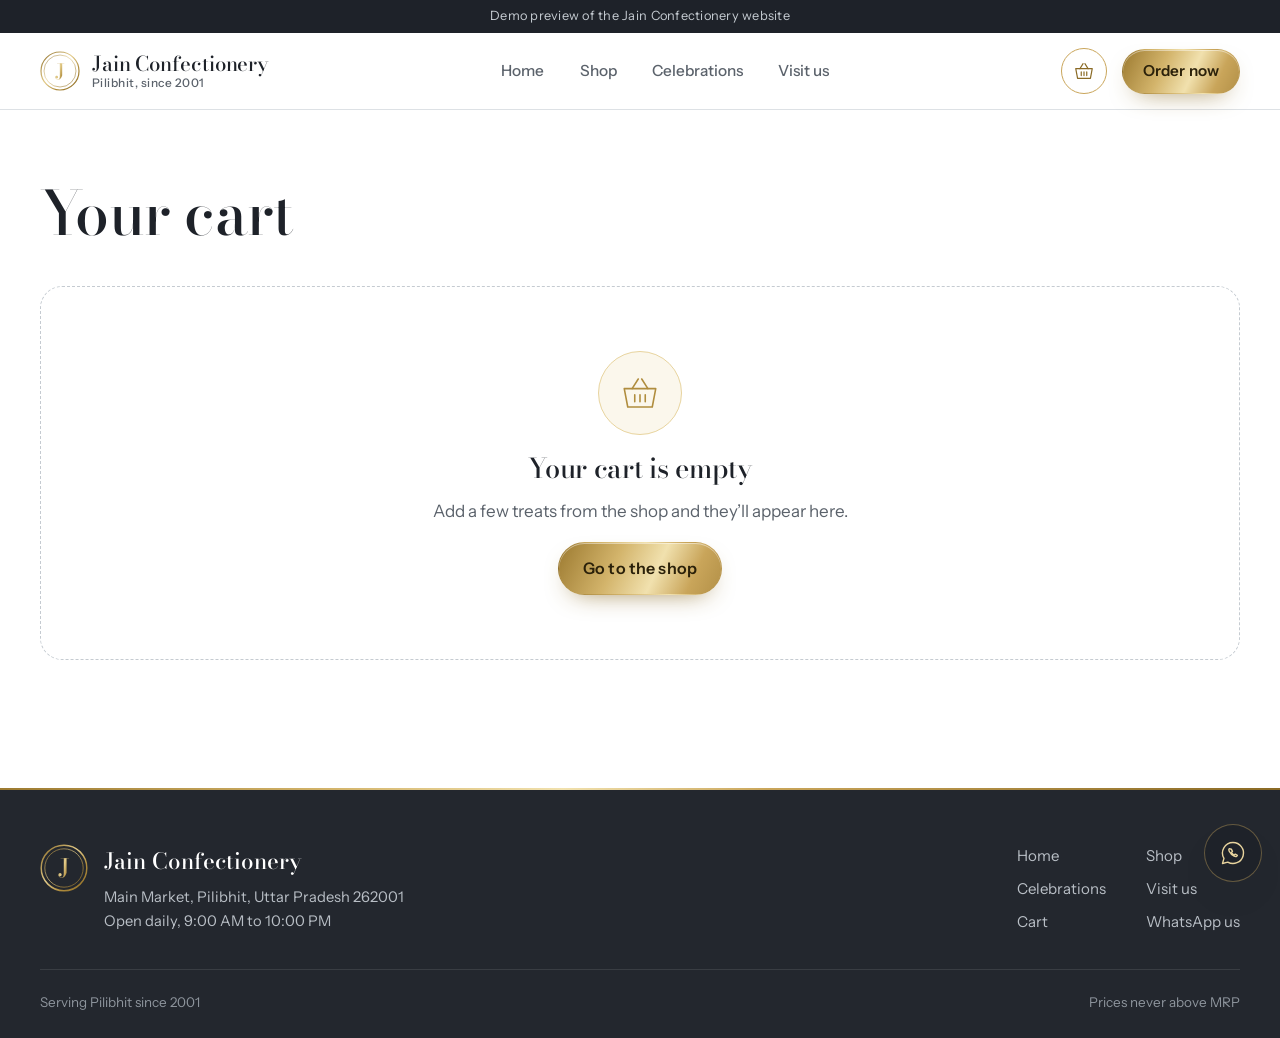
==== cart.html @ 0b649718 "Add files via upload" ====
<!DOCTYPE html>
<html lang="en">
<head>
<meta charset="utf-8">
<meta name="viewport" content="width=device-width, initial-scale=1, viewport-fit=cover">
<title>Your cart | Jain Confectionery, Pilibhit</title>
<meta name="description" content="Review your order and send it to Jain Confectionery on WhatsApp.">
<meta name="theme-color" content="#FFFFFF">
<link rel="icon" href="data:image/svg+xml,<svg xmlns='http://www.w3.org/2000/svg' viewBox='0 0 64 64'><circle cx='32' cy='32' r='29' fill='%23fff' stroke='%23B08D3E' stroke-width='3'/><text x='32' y='44' text-anchor='middle' font-family='Georgia,serif' font-size='34' fill='%238A6A25'>J</text></svg>">
<link rel="preconnect" href="https://fonts.googleapis.com">
<link rel="preconnect" href="https://fonts.gstatic.com" crossorigin>
<link href="https://fonts.googleapis.com/css2?family=Bodoni+Moda:ital,opsz,wght@0,6..96,400..700;1,6..96,400..700&family=Instrument+Sans:wght@400..700&family=Tiro+Devanagari+Hindi&display=swap" rel="stylesheet">
<link rel="stylesheet" href="styles.css">
</head>
<body data-page="cart">
<main class="wrap cart-page">
  <div class="page-head"><h1>Your cart</h1></div>

  <div class="empty" id="cart-empty" hidden>
    <span class="empty-ico" data-icon="basket"></span>
    <h2>Your cart is empty</h2>
    <p>Add a few treats from the shop and they’ll appear here.</p>
    <a class="btn btn-primary" href="shop.html">Go to the shop</a>
  </div>

  <div class="cart-layout" id="cart-layout" hidden>
    <div>
      <section class="panel" aria-labelledby="items-h">
        <h2 id="items-h">Items</h2>
        <div id="cart-list"></div>
        <a class="text-link" href="shop.html">Add more items</a>
      </section>

      <form class="panel" id="checkout" novalidate aria-labelledby="addr-h">
        <h2 id="addr-h">Delivery details</h2>
        <div class="field-row">
          <div class="field">
            <label for="name">Your name</label>
            <input id="name" name="name" autocomplete="name">
            <span class="err" data-for="name"></span>
          </div>
          <div class="field">
            <label for="phone">Mobile number</label>
            <input id="phone" name="phone" type="tel" inputmode="numeric" autocomplete="tel" placeholder="10-digit number">
            <span class="err" data-for="phone"></span>
          </div>
        </div>
        <div class="field">
          <label for="address">Full address</label>
          <textarea id="address" name="address" autocomplete="street-address" placeholder="House number, street, mohalla"></textarea>
          <span class="err" data-for="address"></span>
        </div>
        <div class="field">
          <label for="landmark">Landmark (optional)</label>
          <input id="landmark" name="landmark" placeholder="Near temple, school, chowk…">
        </div>
        <fieldset class="field">
          <legend>Payment</legend>
          <div class="choice-grid">
            <label class="choice"><input type="radio" name="pay" value="Cash on delivery" checked><span data-icon="cash"></span><span>Cash on delivery</span><i class="dot"></i></label>
            <label class="choice"><input type="radio" name="pay" value="UPI on delivery"><span data-icon="mobile"></span><span>UPI on delivery</span><i class="dot"></i></label>
          </div>
        </fieldset>
        <div class="field">
          <label for="note">Anything we should know? (optional)</label>
          <input id="note" name="note" placeholder="e.g. write ‘Happy Birthday Riya’ on the cake">
        </div>
        <button class="btn btn-dark btn-block" type="submit"><span data-icon="whatsapp"></span>Send order on WhatsApp</button>
        <p class="fine">Your order opens in WhatsApp with everything filled in. Tap send there to place it.</p>
      </form>
    </div>

    <aside>
      <section class="panel" aria-labelledby="zone-h">
        <h2 id="zone-h">How far are you?</h2>
        <p class="muted" style="margin:0">Free delivery from <span data-free-min>₹300</span> within <span data-free-km>1 km</span> of the shop.</p>
        <div class="choice-list">
          <label class="choice"><input type="radio" name="zone" value="near" checked><span>Within <span data-free-km>1 km</span> of the shop<small>Delivered in about <span data-eta>30 to 40 minutes</span></small></span><i class="dot"></i></label>
          <label class="choice"><input type="radio" name="zone" value="far"><span>Farther than <span data-free-km>1 km</span><small>We’ll confirm the charge on WhatsApp</small></span><i class="dot"></i></label>
        </div>
        <button class="btn btn-ghost btn-block" type="button" id="geo-btn"><span data-icon="locate"></span>Check using my location</button>
        <p class="geo-msg" id="geo-msg" aria-live="polite"></p>
      </section>
      <section class="panel" aria-labelledby="sum-h">
        <h2 id="sum-h">Bill</h2>
        <div id="cart-summary"></div>
      </section>
    </aside>
  </div>

  <div class="panel success" id="order-done" hidden>
    <span class="empty-ico" data-icon="check"></span>
    <h2>Your order is ready in WhatsApp</h2>
    <p>Tap send in WhatsApp to place it. We’ll reply to confirm and get it on the way.</p>
    <button class="btn btn-primary" id="new-order" type="button">Start a new order</button>
  </div>
</main>
<script src="app.js"></script>
</body>
</html>
---- styles.css ----
/* =========================================================
   Jain Confectionery — design system
   Porcelain white, brushed silver, antique gold
   ========================================================= */
:root {
  /* white & silver */
  --white: #FFFFFF;
  --paper: #F5F6F7;
  --silver-100: #EDEFF1;
  --silver-200: #DDE1E5;
  --silver-300: #C5CBD1;
  --silver-500: #8E959D;
  --steel: #5B626B;
  --ink: #1E2229;
  --graphite: #23272E;

  /* gold */
  --gold-50: #FBF7EC;
  --gold-100: #F4EAD0;
  --gold-200: #E8D49E;
  --gold-400: #C9A55A;
  --gold-500: #B08D3E;
  --gold-700: #8A6A25;   /* gold used for text: passes contrast on white */

  --foil: linear-gradient(115deg, #9C7A30 0%, #D3B46B 26%, #F1E1AE 44%, #C9A55A 60%, #8A6A25 100%);
  --silver-foil: linear-gradient(115deg, #C3C8CE 0%, #F4F5F7 38%, #CDD2D7 58%, #EEF0F2 100%);

  --serif: "Bodoni Moda", "Didot", "Bodoni 72", Georgia, "Times New Roman", serif;
  --sans: "Instrument Sans", "Segoe UI", system-ui, -apple-system, Roboto, sans-serif;
  --hindi: "Tiro Devanagari Hindi", "Noto Serif Devanagari", serif;

  --r-sm: 8px;
  --r-md: 14px;
  --r-lg: 22px;
  --r-pill: 999px;
  --wrap: 1200px;
  --header-h: 76px;
  --tabbar-h: 0px;

  --ease: cubic-bezier(.22, .9, .24, 1);
  --ease-soft: cubic-bezier(.4, 0, .2, 1);
  --lift: 0 1px 2px rgba(30, 34, 41, .04), 0 22px 44px -26px rgba(30, 34, 41, .28);
  --float: 0 1px 2px rgba(30, 34, 41, .05), 0 18px 50px -20px rgba(30, 34, 41, .3);
  color-scheme: light;
}

*, *::before, *::after { box-sizing: border-box; }
[hidden] { display: none !important; }
html { scroll-behavior: smooth; -webkit-text-size-adjust: 100%; scroll-padding-top: calc(var(--header-h) + 1rem); }
body {
  margin: 0;
  font-family: var(--sans);
  font-size: 1.0625rem;
  line-height: 1.6;
  color: var(--ink);
  background: var(--white);
  min-height: 100vh;
  overflow-x: hidden;
  padding-bottom: var(--tabbar-h);
  -webkit-font-smoothing: antialiased;
  text-rendering: optimizeLegibility;
}
img { max-width: 100%; display: block; }
a { color: inherit; }
button { font: inherit; color: inherit; cursor: pointer; }
input, textarea, select { font: inherit; color: inherit; }
:focus-visible { outline: 2px solid var(--gold-500); outline-offset: 3px; border-radius: 6px; }
::selection { background: var(--gold-100); color: var(--ink); }

.wrap { width: min(100% - 2.5rem, var(--wrap)); margin-inline: auto; }
.sr-only { position: absolute; width: 1px; height: 1px; overflow: hidden; clip: rect(0 0 0 0); white-space: nowrap; }

.ico { width: 1.25em; height: 1.25em; flex: none; fill: none; stroke: currentColor; stroke-width: 2.6; stroke-linecap: round; stroke-linejoin: round; }
.ico .f { fill: currentColor; stroke: none; }
span[data-icon]:not([class]) { display: contents; }

/* ---------- Type ---------- */
h1, h2, h3 { margin: 0 0 .5em; color: var(--ink); }
h1, h2 {
  font-family: var(--serif);
  font-optical-sizing: auto;
  font-weight: 500;
  letter-spacing: -0.012em;
}
h1 { font-size: clamp(2.6rem, 5.6vw, 4.75rem); line-height: 1.02; }
h2 { font-size: clamp(1.85rem, 3.2vw, 2.6rem); line-height: 1.1; }
h3 { font-family: var(--sans); font-size: 1.05rem; font-weight: 600; line-height: 1.35; }
p { margin: 0 0 1em; }
.lede { font-size: 1.18rem; line-height: 1.65; color: var(--steel); max-width: 35rem; }
.hindi { font-family: var(--hindi); color: var(--gold-700); font-size: 1.3rem; margin: 0 0 1rem; }
.muted { color: var(--steel); }

/* ---------- Buttons ---------- */
.btn {
  position: relative;
  isolation: isolate;
  overflow: hidden;
  display: inline-flex; align-items: center; justify-content: center; gap: .55rem;
  min-height: 50px;
  padding: .8rem 1.5rem;
  border-radius: var(--r-pill);
  border: 1px solid transparent;
  font-weight: 600; font-size: 1rem; letter-spacing: .01em;
  text-decoration: none; white-space: nowrap;
  transition: transform .5s var(--ease), box-shadow .5s var(--ease), background-color .3s, border-color .3s, color .3s;
}
.btn .ico { width: 1.2em; height: 1.2em; }
.btn:active { transform: scale(.975); }
/* gold foil with a light sweep on hover */
.btn-primary {
  background: var(--foil);
  background-size: 140% 100%;
  color: #2B210A;
  box-shadow: inset 0 1px 0 rgba(255, 255, 255, .45), 0 10px 26px -14px rgba(138, 106, 37, .9);
}
.btn-primary::after, .btn-dark::after {
  content: "";
  position: absolute; inset: 0; z-index: -1;
  background: linear-gradient(105deg, transparent 30%, rgba(255, 255, 255, .55) 48%, transparent 66%);
  transform: translateX(-120%);
  transition: transform .9s var(--ease);
}
.btn-dark::after { background: linear-gradient(105deg, transparent 30%, rgba(232, 212, 158, .22) 48%, transparent 66%); }
.btn-primary:hover::after, .btn-dark:hover::after { transform: translateX(120%); }
.btn-primary:hover { box-shadow: inset 0 1px 0 rgba(255, 255, 255, .45), 0 16px 34px -14px rgba(138, 106, 37, .95); transform: translateY(-1px); }
.btn-ghost { background: var(--white); border-color: var(--silver-300); color: var(--ink); }
.btn-ghost:hover { border-color: var(--gold-400); color: var(--gold-700); }
.btn-dark { background: var(--ink); color: var(--white); }
.btn-dark .ico { color: var(--gold-200); }
.btn-dark:hover { transform: translateY(-1px); box-shadow: 0 16px 34px -16px rgba(30, 34, 41, .7); }
.btn-block { width: 100%; }
.btn[disabled] { opacity: .45; cursor: not-allowed; }

.text-link {
  color: var(--gold-700); font-weight: 600; text-decoration: none;
  background: linear-gradient(currentColor, currentColor) 0 100% / 0 1px no-repeat;
  transition: background-size .5s var(--ease);
  padding-bottom: 2px;
}
.text-link:hover { background-size: 100% 1px; }

/* ---------- Demo bar ---------- */
.demo-bar {
  background: var(--ink); color: var(--silver-300);
  font-size: .8rem; text-align: center; padding: .4rem 1rem; letter-spacing: .02em;
}

/* ---------- Header ---------- */
.site-header {
  position: sticky; top: 0; z-index: 50;
  background: rgba(255, 255, 255, .86);
  backdrop-filter: saturate(1.4) blur(14px);
  -webkit-backdrop-filter: saturate(1.4) blur(14px);
  border-bottom: 1px solid var(--silver-200);
  transition: box-shadow .4s var(--ease-soft), background-color .4s;
}
.site-header.scrolled { background: rgba(255, 255, 255, .94); box-shadow: 0 10px 30px -22px rgba(30, 34, 41, .35); }
.nav { display: flex; align-items: center; justify-content: space-between; gap: 1.5rem; height: var(--header-h); }
.brand { display: flex; align-items: center; gap: .75rem; text-decoration: none; }
.brand .monogram { flex: none; transition: transform .8s var(--ease); }
.brand:hover .monogram { transform: rotate(-8deg); }
.brand-name { font-family: var(--serif); font-weight: 500; font-size: 1.28rem; line-height: 1.05; letter-spacing: -.005em; }
.brand-name small {
  display: block; margin-top: .2rem;
  font-family: var(--sans); font-weight: 500; font-size: .74rem; letter-spacing: .04em;
  color: var(--steel);
}
.nav-links { display: flex; gap: .4rem; list-style: none; margin: 0 auto; padding: 0; }
.nav-links a {
  position: relative; display: block;
  padding: .5rem .9rem;
  text-decoration: none; font-weight: 500; font-size: .96rem; color: var(--steel);
  transition: color .3s;
}
.nav-links a::after {
  content: ""; position: absolute; left: .9rem; right: .9rem; bottom: .2rem; height: 1px;
  background: var(--gold-500);
  transform: scaleX(0); transform-origin: left;
  transition: transform .5s var(--ease);
}
.nav-links a:hover { color: var(--ink); }
.nav-links a:hover::after, .nav-links a[aria-current="page"]::after { transform: scaleX(1); }
.nav-links a[aria-current="page"] { color: var(--ink); }
.nav-end { display: flex; align-items: center; gap: .9rem; }
.cart-link {
  position: relative; display: grid; place-items: center;
  width: 46px; height: 46px; border-radius: 50%;
  border: 1px solid var(--silver-200); color: var(--ink); text-decoration: none;
  transition: border-color .3s, color .3s;
}
.cart-link .ico { width: 22px; height: 22px; }
.cart-link:hover, .cart-link[aria-current="page"] { border-color: var(--gold-400); color: var(--gold-700); }
.header-cta { min-height: 44px; padding: .6rem 1.25rem; font-size: .95rem; }
.badge {
  position: absolute; top: -4px; right: -4px;
  min-width: 20px; height: 20px; padding: 0 5px;
  display: grid; place-items: center;
  border-radius: var(--r-pill);
  background: var(--ink); color: var(--gold-200);
  font-size: .7rem; font-weight: 700; line-height: 1;
  box-shadow: 0 0 0 2px var(--white);
}
.badge[hidden] { display: none; }
.badge.bump { animation: bump .5s var(--ease); }
@keyframes bump { 0% { transform: scale(1); } 35% { transform: scale(1.35); } 100% { transform: scale(1); } }

/* ---------- Mobile tab bar ---------- */
.tabbar { display: none; }
@media (max-width: 820px) {
  :root { --tabbar-h: calc(66px + env(safe-area-inset-bottom, 0px)); --header-h: 64px; }
  .nav-links, .header-cta { display: none; }
  .brand-name { font-size: 1.12rem; }
  .tabbar {
    position: fixed; z-index: 60; left: 0; right: 0; bottom: 0;
    display: grid; grid-template-columns: repeat(5, 1fr);
    height: var(--tabbar-h);
    padding-bottom: env(safe-area-inset-bottom, 0px);
    background: rgba(255, 255, 255, .94);
    backdrop-filter: blur(14px); -webkit-backdrop-filter: blur(14px);
    border-top: 1px solid var(--silver-200);
  }
  .tabbar a {
    position: relative;
    display: flex; flex-direction: column; align-items: center; justify-content: center; gap: 3px;
    font-size: .7rem; font-weight: 500; color: var(--steel); text-decoration: none;
  }
  .tabbar a .ico { width: 23px; height: 23px; }
  .tabbar a::before {
    content: ""; position: absolute; top: -1px; left: 30%; right: 30%; height: 2px;
    background: var(--foil); border-radius: 0 0 2px 2px;
    transform: scaleX(0); transition: transform .5s var(--ease);
  }
  .tabbar a[aria-current="page"] { color: var(--gold-700); }
  .tabbar a[aria-current="page"]::before { transform: scaleX(1); }
  .tabbar .badge { top: 6px; right: calc(50% - 22px); }
}

/* ---------- Sections ---------- */
.section { padding-block: clamp(4rem, 8vw, 6.5rem); }
.section.tint { background: var(--paper); border-block: 1px solid var(--silver-100); }
.section-head { display: flex; align-items: end; justify-content: space-between; gap: 1rem 2rem; margin-bottom: 2.4rem; flex-wrap: wrap; }
.section-head h2 { margin: 0; }
.section-head p { color: var(--steel); margin: .55rem 0 0; max-width: 36rem; }
.rule { height: 1px; background: linear-gradient(90deg, var(--gold-400), var(--silver-200) 55%, transparent); border: 0; margin: 0; }

/* ---------- Hero ---------- */
.hero { position: relative; padding-block: clamp(3rem, 7vw, 6rem) clamp(3rem, 6vw, 5rem); overflow: hidden; }
.hero::before {
  content: ""; position: absolute; inset: 0; z-index: -1;
  background:
    radial-gradient(60rem 30rem at 85% 30%, rgba(221, 225, 229, .55), transparent 70%),
    radial-gradient(40rem 22rem at 10% 0%, rgba(244, 234, 208, .45), transparent 70%);
}
.hero-grid { display: grid; grid-template-columns: 1.15fr .85fr; gap: clamp(2rem, 5vw, 5rem); align-items: center; }
.hero h1 { margin-bottom: 1.4rem; }
.h-line { display: block; overflow: hidden; padding-bottom: .06em; margin-bottom: -.06em; }
.h-line > span { display: inline-block; }
.hero-actions { display: flex; gap: .8rem; flex-wrap: wrap; margin-top: 2.2rem; }

.promise {
  list-style: none; margin: 3rem 0 0; padding: 1.6rem 0 0;
  display: grid; grid-template-columns: repeat(3, 1fr); gap: 1.25rem;
  position: relative;
}
.promise::before {
  content: ""; position: absolute; top: 0; left: 0; right: 0; height: 1px;
  background: linear-gradient(90deg, var(--gold-400), var(--silver-200) 60%, transparent);
  transform-origin: left;
}
.promise li { display: flex; gap: .75rem; align-items: flex-start; font-size: .94rem; color: var(--steel); line-height: 1.45; }
.promise li + li { border-left: 1px solid var(--silver-200); padding-left: 1.25rem; }
.promise .ico { width: 30px; height: 30px; color: var(--gold-500); stroke-width: 2.2; margin-top: .1rem; }
.promise strong { display: block; color: var(--ink); font-weight: 600; }

/* the seal: the one bold element on the page */
.seal-stage { position: relative; display: grid; place-items: center; }
.seal {
  position: relative;
  width: min(440px, 100%);
  aspect-ratio: 1;
  border-radius: 50%;
  filter: drop-shadow(0 30px 40px rgba(30, 34, 41, .16)) drop-shadow(0 4px 6px rgba(30, 34, 41, .06));
}
.seal-svg { width: 100%; height: 100%; display: block; overflow: visible; }
.seal .s-disc { filter: none; }
.seal .s-ring { transform-origin: 200px 200px; animation: spin 90s linear infinite; }
.seal-sheen {
  position: absolute; inset: 0; border-radius: 50%; overflow: hidden; pointer-events: none;
}
.seal-sheen::after {
  content: ""; position: absolute; inset: -10%;
  background: linear-gradient(115deg, transparent 38%, rgba(255, 255, 255, .75) 50%, transparent 62%);
  transform: translateX(-110%);
}
.seal-stage::after {
  content: ""; position: absolute; width: 118%; aspect-ratio: 1; border-radius: 50%;
  border: 1px solid var(--silver-200); z-index: -1;
}
@keyframes spin { to { transform: rotate(360deg); } }

/* ---------- Page-load sequence (only when motion is welcome) ---------- */
@media (prefers-reduced-motion: no-preference) {
  .js .hero .h-line > span { transform: translateY(108%); }
  .js .hero .hindi, .js .hero .lede, .js .hero .hero-actions, .js .promise li { opacity: 0; transform: translateY(14px); }
  .js .promise::before { transform: scaleX(0); }
  .js .seal { opacity: 0; transform: scale(.94) rotate(-10deg); }
  .js .seal .s-draw { stroke-dasharray: 1; stroke-dashoffset: 1; }
  .js .seal .s-core { opacity: 0; }

  .ready .hero .h-line > span { transform: none; transition: transform 1.1s var(--ease); }
  .ready .hero .h-line:nth-child(1) > span { transition-delay: .1s; }
  .ready .hero .h-line:nth-child(2) > span { transition-delay: .2s; }
  .ready .hero .h-line:nth-child(3) > span { transition-delay: .3s; }
  .ready .hero .hindi { opacity: 1; transform: none; transition: opacity .9s var(--ease) 0s, transform .9s var(--ease) 0s; }
  .ready .hero .lede { opacity: 1; transform: none; transition: opacity .9s var(--ease) .45s, transform .9s var(--ease) .45s; }
  .ready .hero .hero-actions { opacity: 1; transform: none; transition: opacity .9s var(--ease) .6s, transform .9s var(--ease) .6s; }
  .ready .promise::before { transform: none; transition: transform 1.4s var(--ease) .7s; }
  .ready .promise li { opacity: 1; transform: none; transition: opacity .8s var(--ease), transform .8s var(--ease); }
  .ready .promise li:nth-child(1) { transition-delay: .85s; }
  .ready .promise li:nth-child(2) { transition-delay: .95s; }
  .ready .promise li:nth-child(3) { transition-delay: 1.05s; }

  .ready .seal { opacity: 1; transform: none; transition: opacity 1.2s var(--ease) .15s, transform 1.6s var(--ease) .15s; }
  .ready .seal .s-draw { stroke-dashoffset: 0; transition: stroke-dashoffset 1.8s var(--ease) .5s; }
  .ready .seal .s-draw.d2 { transition-delay: .7s; }
  .ready .seal .s-draw.d3 { transition-delay: .85s; }
  .ready .seal .s-core { opacity: 1; transition: opacity 1.2s var(--ease) 1s; }
  .ready .seal-sheen::after { animation: sheen 1.6s var(--ease) 1.6s 1 both; }
  .seal:hover .seal-sheen::after { animation: sheen 1.4s var(--ease) 0s 1 both; }

  /* gentle scroll reveal (uses `translate`, so hover transforms stay free) */
  .js [data-reveal]:not(.in) > * { opacity: 0; }
  .js [data-reveal].in > * { animation: rise .9s var(--ease) both; animation-delay: calc(var(--i, 0) * 70ms); }
}
[data-reveal] > :nth-child(2) { --i: 1; } [data-reveal] > :nth-child(3) { --i: 2; } [data-reveal] > :nth-child(4) { --i: 3; }
[data-reveal] > :nth-child(5) { --i: 4; } [data-reveal] > :nth-child(6) { --i: 5; } [data-reveal] > :nth-child(7) { --i: 6; } [data-reveal] > :nth-child(8) { --i: 7; }
@keyframes rise { from { opacity: 0; translate: 0 18px; } to { opacity: 1; translate: 0 0; } }
@keyframes sheen { from { transform: translateX(-110%); } to { transform: translateX(110%); } }

@media (prefers-reduced-motion: reduce) {
  *, *::before, *::after { animation-duration: .001ms !important; animation-iteration-count: 1 !important; transition-duration: .001ms !important; }
  html { scroll-behavior: auto; }
}

/* ---------- Categories ---------- */
.cat-grid { display: grid; grid-template-columns: repeat(4, 1fr); gap: 1rem; }
.cat-tile {
  position: relative;
  display: flex; flex-direction: column; align-items: flex-start; gap: .2rem;
  padding: 1.5rem 1.4rem 1.35rem;
  border: 1px solid var(--silver-200);
  border-radius: var(--r-md);
  background: var(--white);
  text-decoration: none;
  transition: border-color .4s, transform .6s var(--ease), box-shadow .6s var(--ease);
}
.cat-ico {
  display: grid; place-items: center;
  width: 58px; height: 58px; margin-bottom: 1rem;
  border-radius: 50%;
  border: 1px solid var(--gold-200);
  background: radial-gradient(circle at 35% 30%, var(--white), var(--gold-50));
  color: var(--gold-500);
  transition: background .5s var(--ease), color .4s, transform .8s var(--ease);
}
.cat-ico .ico { width: 32px; height: 32px; stroke-width: 2; }
.cat-tile strong { font-weight: 600; font-size: 1.02rem; }
.cat-tile .count { font-size: .86rem; color: var(--steel); }
.cat-tile:hover { border-color: var(--gold-400); transform: translateY(-3px); box-shadow: var(--lift); }
.cat-tile:hover .cat-ico { background: var(--foil); color: var(--white); transform: rotate(-6deg); }

/* ---------- Products ---------- */
.p-grid { display: grid; grid-template-columns: repeat(auto-fill, minmax(220px, 1fr)); gap: 1.1rem; }
.p-row { display: grid; grid-template-columns: repeat(4, 1fr); gap: 1.1rem; }
.p-card {
  min-width: 0;
  display: flex; flex-direction: column;
  border: 1px solid var(--silver-200);
  border-radius: var(--r-md);
  background: var(--white);
  overflow: hidden;
  transition: border-color .4s, box-shadow .6s var(--ease), transform .6s var(--ease);
}
.p-card:hover { border-color: var(--silver-300); box-shadow: var(--lift); transform: translateY(-3px); }
.p-art {
  position: relative;
  aspect-ratio: 4 / 3;
  display: grid; place-items: center;
  background:
    radial-gradient(70% 80% at 50% 38%, var(--white) 0%, transparent 70%),
    linear-gradient(160deg, var(--silver-100), #E3E6EA 60%, var(--silver-100));
  border-bottom: 1px solid var(--silver-100);
  color: var(--gold-500);
}
.p-art .ico { width: 42%; height: auto; aspect-ratio: 1; stroke-width: 1.4; transition: transform .9s var(--ease); }
.p-art img { width: 100%; height: 100%; object-fit: cover; transition: transform .9s var(--ease); }
.p-card:hover .p-art .ico, .p-card:hover .p-art img { transform: scale(1.06); }
.p-tag {
  position: absolute; top: .75rem; left: .75rem;
  padding: .28rem .65rem;
  border-radius: var(--r-pill);
  background: var(--white);
  border: 1px solid var(--gold-200);
  color: var(--gold-700);
  font-size: .74rem; font-weight: 600;
}
.p-body { padding: 1rem 1.1rem 1.1rem; display: flex; flex-direction: column; flex: 1; }
.p-card h3 { font-size: 1rem; margin: 0 0 .15rem; }
.p-unit { color: var(--steel); font-size: .86rem; margin: 0 0 1rem; }
.p-foot { margin-top: auto; display: flex; align-items: center; justify-content: space-between; gap: .5rem; }
.p-price { font-weight: 700; font-size: 1.08rem; font-variant-numeric: tabular-nums; }
.p-price s { color: var(--silver-500); font-weight: 500; font-size: .82rem; margin-left: .35rem; }

.btn-add {
  min-width: 78px; height: 38px; padding: 0 1rem;
  border-radius: var(--r-pill);
  border: 1px solid var(--gold-400);
  background: var(--white); color: var(--gold-700);
  font-weight: 600; font-size: .9rem;
  transition: background .35s, color .35s, border-color .35s, transform .3s var(--ease);
}
.btn-add:hover { background: var(--foil); color: #2B210A; border-color: transparent; }
.btn-add:active { transform: scale(.95); }
.stepper {
  display: inline-flex; align-items: center;
  height: 38px; min-width: 96px;
  border-radius: var(--r-pill);
  background: var(--ink); color: var(--white);
  animation: pop .45s var(--ease);
}
.stepper button { background: none; border: 0; width: 34px; height: 38px; font-size: 1.1rem; color: var(--gold-200); border-radius: var(--r-pill); }
.stepper button:hover { color: var(--white); }
.stepper output { flex: 1; min-width: 22px; text-align: center; font-size: .92rem; font-weight: 600; font-variant-numeric: tabular-nums; }
@keyframes pop { from { transform: scale(.85); opacity: .4; } to { transform: none; opacity: 1; } }

/* ---------- Heritage band ---------- */
.heritage {
  display: grid; grid-template-columns: auto 1fr; gap: clamp(2rem, 5vw, 4.5rem); align-items: center;
}
.heritage-num {
  font-family: var(--serif); font-weight: 500;
  font-size: clamp(6rem, 14vw, 11rem); line-height: .85;
  background: var(--foil); -webkit-background-clip: text; background-clip: text; color: transparent;
  letter-spacing: -.03em;
}
.heritage-num small {
  display: block; margin-top: .9rem;
  font-family: var(--sans); font-size: .95rem; font-weight: 500; letter-spacing: .02em;
  color: var(--steel); -webkit-text-fill-color: var(--steel);
}
.heritage blockquote { margin: 0; }
.heritage blockquote p {
  font-family: var(--serif); font-style: italic; font-weight: 400;
  font-size: clamp(1.45rem, 2.6vw, 2.05rem); line-height: 1.35; color: var(--ink);
  max-width: 30ch;
}
.heritage .muted { max-width: 38rem; font-size: 1.02rem; }

/* ---------- Steps ---------- */
.steps { display: grid; grid-template-columns: repeat(3, 1fr); gap: 0; list-style: none; padding: 0; margin: 0; counter-reset: step; border-top: 1px solid var(--silver-200); }
.steps li { padding: 2rem 2rem 0 0; counter-increment: step; }
.steps li + li { padding-left: 2rem; border-left: 1px solid var(--silver-200); }
.steps li::before {
  content: counter(step);
  display: block; margin-bottom: 1rem;
  font-family: var(--serif); font-size: 3rem; line-height: 1; font-weight: 500;
  color: var(--gold-500);
}
.steps h3 { font-size: 1.12rem; margin-bottom: .4rem; }
.steps p { color: var(--steel); margin: 0; }

/* ---------- Delivery band ---------- */
.delivery-band {
  position: relative; overflow: hidden;
  display: grid; grid-template-columns: auto 1fr auto; gap: 1.8rem; align-items: center;
  padding: clamp(1.8rem, 4vw, 2.6rem) clamp(1.5rem, 4vw, 3rem);
  border-radius: var(--r-lg);
  background: var(--silver-foil);
  border: 1px solid var(--silver-200);
}
.delivery-band::before {
  content: ""; position: absolute; left: 0; top: 0; bottom: 0; width: 4px; background: var(--foil);
}
.band-ico {
  display: grid; place-items: center; width: 76px; height: 76px; border-radius: 50%;
  background: var(--white); color: var(--gold-500); border: 1px solid var(--gold-200);
}
.band-ico .ico { width: 40px; height: 40px; stroke-width: 1.9; }
.delivery-band h2 { font-size: clamp(1.5rem, 2.6vw, 2rem); margin-bottom: .35rem; }
.delivery-band p { margin: 0; color: var(--steel); max-width: 40rem; }

/* ---------- Page heads ---------- */
.page-head { padding-block: clamp(2.8rem, 6vw, 4.5rem) 0; }
.page-head h1 { font-size: clamp(2.4rem, 5vw, 3.8rem); margin-bottom: .8rem; }
.page-head p { color: var(--steel); max-width: 40rem; font-size: 1.1rem; }

/* ---------- Shop ---------- */
.shop-head { padding-top: clamp(2.2rem, 5vw, 3.5rem); }
.shop-head h1 { font-size: clamp(2.3rem, 4.6vw, 3.4rem); margin-bottom: 1.4rem; }
.shop-top {
  position: sticky; top: var(--header-h); z-index: 30;
  padding-block: .9rem .2rem;
  background: rgba(255, 255, 255, .94);
  backdrop-filter: blur(12px); -webkit-backdrop-filter: blur(12px);
  border-bottom: 1px solid var(--silver-100);
}
.search {
  display: flex; align-items: center; gap: .7rem;
  padding: 0 1.2rem;
  border-radius: var(--r-pill);
  border: 1px solid var(--silver-300);
  background: var(--white);
  transition: border-color .3s, box-shadow .4s var(--ease);
}
.search .ico { width: 20px; height: 20px; color: var(--silver-500); }
.search input { flex: 1; background: none; border: 0; padding: .85rem 0; font-size: 1rem; min-width: 0; }
.search input::placeholder { color: var(--silver-500); }
.search input:focus { outline: none; }
.search:focus-within { border-color: var(--gold-400); box-shadow: 0 0 0 4px var(--gold-50); }
.search:focus-within .ico { color: var(--gold-500); }
.chips { display: flex; gap: .5rem; overflow-x: auto; padding: .85rem 0 .7rem; scrollbar-width: none; }
.chips::-webkit-scrollbar { display: none; }
.chips { -webkit-mask-image: linear-gradient(90deg, #000 92%, transparent); mask-image: linear-gradient(90deg, #000 92%, transparent); padding-right: 2rem; }
.chip {
  flex: none;
  padding: .5rem 1.05rem;
  border-radius: var(--r-pill);
  border: 1px solid var(--silver-200);
  background: var(--white);
  font-size: .9rem; font-weight: 500; color: var(--steel);
  transition: background .35s, color .35s, border-color .35s;
}
.chip:hover { border-color: var(--gold-400); color: var(--ink); }
.chip[aria-pressed="true"] { background: var(--ink); color: var(--gold-100); border-color: var(--ink); }
.shop-results { padding-block: 1.4rem 8rem; }
.result-note { color: var(--steel); font-size: .92rem; margin: 0 0 1.2rem; }
@media (prefers-reduced-motion: no-preference) {
  .p-grid.settle > .p-card { animation: settle .7s var(--ease) both; animation-delay: calc(var(--i, 0) * 45ms); }
}
@keyframes settle { from { opacity: 0; translate: 0 12px; } to { opacity: 1; translate: 0 0; } }

/* floating cart bar */
.cart-bar {
  position: fixed; z-index: 55;
  left: 50%; bottom: calc(var(--tabbar-h) + 1rem);
  width: min(100% - 1.5rem, 560px);
  padding: 1rem 1.1rem .9rem;
  border-radius: var(--r-lg);
  background: rgba(255, 255, 255, .97);
  border: 1px solid var(--silver-200);
  box-shadow: var(--float);
  transform: translate(-50%, 140%);
  transition: transform .7s var(--ease);
}
.cart-bar.show { transform: translate(-50%, 0); }
.cart-bar-row { display: flex; align-items: center; justify-content: space-between; gap: 1rem; }
.cart-bar strong { display: block; font-variant-numeric: tabular-nums; }
.cart-bar small { color: var(--steel); font-size: .84rem; }
.cart-bar-row > div { min-width: 0; }
.cart-bar .btn { min-height: 44px; padding: .55rem 1.25rem; }

/* free-delivery progress */
.progress { margin-top: .85rem; }
.progress-track { height: 5px; border-radius: var(--r-pill); background: var(--silver-100); overflow: hidden; }
.progress-fill {
  height: 100%; border-radius: inherit;
  background: var(--foil); background-size: 200% 100%;
  transition: width .8s var(--ease);
}
.progress.done .progress-fill { animation: shimmer 2.4s linear 1; }
@keyframes shimmer { from { background-position: 100% 0; } to { background-position: -100% 0; } }
.progress-text { font-size: .84rem; color: var(--steel); margin-top: .45rem; }
.progress-text strong { color: var(--gold-700); display: inline; }

/* ---------- Panels, forms ---------- */
.panel {
  background: var(--white);
  border: 1px solid var(--silver-200);
  border-radius: var(--r-lg);
  padding: clamp(1.4rem, 3vw, 2rem);
  margin-bottom: 1.2rem;
}
.panel h2 { font-size: 1.55rem; margin-bottom: 1.1rem; }
.field { display: flex; flex-direction: column; gap: .35rem; margin-bottom: 1.1rem; }
.field label, .field legend { font-weight: 600; font-size: .9rem; color: var(--ink); }
.field-row { display: grid; grid-template-columns: 1fr 1fr; gap: 0 1rem; }
.field input, .field textarea, .field select {
  width: 100%;
  padding: .8rem 1rem;
  border-radius: var(--r-sm);
  border: 1px solid var(--silver-300);
  background: var(--white);
  font-size: 1rem;
  transition: border-color .3s, box-shadow .4s var(--ease);
}
.field textarea { min-height: 96px; resize: vertical; }
.field select {
  appearance: none; -webkit-appearance: none;
  background-image: linear-gradient(45deg, transparent 50%, var(--gold-500) 50%), linear-gradient(135deg, var(--gold-500) 50%, transparent 50%);
  background-position: calc(100% - 20px) 52%, calc(100% - 15px) 52%;
  background-size: 5px 5px; background-repeat: no-repeat;
  padding-right: 2.5rem;
}
.field input::placeholder, .field textarea::placeholder { color: var(--silver-500); }
.field input:focus, .field textarea:focus, .field select:focus { outline: none; border-color: var(--gold-400); box-shadow: 0 0 0 4px var(--gold-50); }
.field [aria-invalid] { border-color: #B4473A; }
.err { color: #A33A2E; font-size: .84rem; min-height: 0; }
.err:empty { display: none; }
.fine { color: var(--steel); font-size: .86rem; text-align: center; margin: .8rem 0 0; }
fieldset.field { border: 0; padding: 0; margin: 0 0 1.1rem; }
fieldset.field legend { margin-bottom: .45rem; padding: 0; }

/* choice cards (payment, delivery zone) */
.choice-grid { display: grid; grid-template-columns: 1fr 1fr; gap: .7rem; }
.choice-list { display: grid; gap: .6rem; margin: 1.1rem 0; }
.choice {
  position: relative;
  display: flex; align-items: center; gap: .8rem;
  padding: .85rem 1rem;
  border: 1px solid var(--silver-200);
  border-radius: var(--r-md);
  cursor: pointer;
  transition: border-color .3s, background .3s, box-shadow .4s var(--ease);
}
.choice input { position: absolute; opacity: 0; pointer-events: none; }
.choice .ico { width: 28px; height: 28px; color: var(--gold-500); stroke-width: 2.2; }
.choice .dot {
  flex: none; width: 18px; height: 18px; border-radius: 50%;
  border: 1px solid var(--silver-300); background: var(--white);
  display: grid; place-items: center; margin-left: auto;
  transition: border-color .3s;
}
.choice .dot::after { content: ""; width: 8px; height: 8px; border-radius: 50%; background: var(--foil); transform: scale(0); transition: transform .4s var(--ease); }
.choice span { font-weight: 500; line-height: 1.35; }
.choice small { display: block; font-size: .82rem; color: var(--steel); font-weight: 400; }
.choice:hover { border-color: var(--silver-300); }
.choice:has(input:checked) { border-color: var(--gold-400); background: var(--gold-50); }
.choice:has(input:checked) .dot { border-color: var(--gold-500); }
.choice:has(input:checked) .dot::after { transform: scale(1); }
.choice:has(input:focus-visible) { box-shadow: 0 0 0 3px var(--gold-100); }

/* ---------- Cart ---------- */
.cart-page { padding-bottom: 6rem; }
.cart-page .page-head { padding-bottom: 1.8rem; }
.cart-layout { display: grid; grid-template-columns: 1.5fr 1fr; gap: 1.2rem; align-items: start; }
.cart-layout aside { position: sticky; top: calc(var(--header-h) + 1rem); }
.cart-item { display: grid; grid-template-columns: 60px 1fr auto; gap: 1rem; align-items: center; padding: 1rem 0; border-bottom: 1px solid var(--silver-100); }
.cart-item:first-child { padding-top: 0; }
.cart-item h3 { font-size: 1rem; margin: 0; }
.cart-item p { margin: 0; color: var(--steel); font-size: .86rem; }
.cart-item .right { display: flex; flex-direction: column; align-items: flex-end; gap: .45rem; }
.cart-item .right strong { font-variant-numeric: tabular-nums; }
.mini {
  width: 60px; height: 60px; border-radius: var(--r-sm);
  display: grid; place-items: center; overflow: hidden;
  background: linear-gradient(160deg, var(--silver-100), #E3E6EA);
  color: var(--gold-500);
}
.mini .ico { width: 34px; height: 34px; stroke-width: 1.8; }
.mini img { width: 100%; height: 100%; object-fit: cover; }
.cart-page .text-link { display: inline-block; margin-top: 1.1rem; }
.summary-row { display: flex; justify-content: space-between; gap: 1rem; padding: .55rem 0; color: var(--steel); }
.summary-row strong { color: var(--ink); font-weight: 600; font-variant-numeric: tabular-nums; text-align: right; }
.summary-row .gain { color: var(--gold-700); }
.summary-total { margin-top: .5rem; padding-top: 1rem; border-top: 1px solid var(--silver-200); color: var(--ink); font-weight: 600; }
.summary-total strong { font-family: var(--serif); font-size: 1.6rem; font-weight: 500; }
.geo-msg { font-size: .86rem; color: var(--steel); margin: .7rem 0 0; min-height: 1.2em; }

.empty, .success { text-align: center; padding: clamp(2.5rem, 6vw, 4rem) 1.5rem; }
.empty { grid-column: 1 / -1; border: 1px dashed var(--silver-300); border-radius: var(--r-lg); }
.empty h2, .success h2 { font-size: 1.7rem; }
.empty p, .success p { color: var(--steel); max-width: 30rem; margin-inline: auto; }
.empty-ico {
  display: inline-grid; place-items: center; width: 84px; height: 84px; margin-bottom: 1.2rem;
  border-radius: 50%; border: 1px solid var(--gold-200); background: var(--gold-50); color: var(--gold-500);
}
.empty-ico .ico { width: 42px; height: 42px; stroke-width: 1.8; }
.success .empty-ico { animation: pop .8s var(--ease); }

/* ---------- Celebrations ---------- */
.occasion-grid { display: grid; grid-template-columns: repeat(2, 1fr); gap: 1.2rem; }
.occasion {
  display: grid; grid-template-columns: auto 1fr; gap: 1.4rem;
  padding: clamp(1.5rem, 3vw, 2.2rem);
  border: 1px solid var(--silver-200);
  border-radius: var(--r-lg);
  background: var(--white);
  transition: border-color .4s, box-shadow .6s var(--ease);
}
.occasion:hover { border-color: var(--gold-200); box-shadow: var(--lift); }
.occasion .cat-ico { margin: 0; width: 64px; height: 64px; }
.occasion .cat-ico .ico { width: 36px; height: 36px; }
.occasion h2 { font-size: 1.55rem; margin-bottom: .4rem; }
.occasion p { color: var(--steel); }
.occasion ul { list-style: none; padding: 0; margin: 0; display: flex; flex-wrap: wrap; gap: .45rem; }
.occasion li { font-size: .84rem; padding: .3rem .75rem; border-radius: var(--r-pill); background: var(--paper); border: 1px solid var(--silver-100); color: var(--ink); }
.enquiry-wrap { display: grid; grid-template-columns: .9fr 1.1fr; gap: clamp(2rem, 5vw, 4rem); align-items: start; }
.enquiry-wrap .panel { margin: 0; }
.enquiry-intro h2 { margin-bottom: .8rem; }
.enquiry-intro p { color: var(--steel); }
.note-list { list-style: none; padding: 0; margin: 1.6rem 0 0; display: grid; gap: .9rem; }
.note-list li { display: flex; gap: .8rem; align-items: flex-start; color: var(--steel); font-size: .96rem; }
.note-list .ico { width: 26px; height: 26px; color: var(--gold-500); stroke-width: 2.2; margin-top: .1rem; }
.note-list strong { color: var(--ink); font-weight: 600; display: block; }

/* ---------- Visit ---------- */
.visit-grid { display: grid; grid-template-columns: 1fr 1.1fr; gap: 1.4rem; align-items: stretch; }
.visit-grid .panel { margin: 0; display: flex; flex-direction: column; }
.info-list { list-style: none; margin: 0; padding: 0; }
.info-list li { display: flex; gap: 1rem; padding: 1.05rem 0; border-bottom: 1px solid var(--silver-100); }
.info-list li:first-child { padding-top: 0; }
.info-list .ico { width: 28px; height: 28px; color: var(--gold-500); stroke-width: 2.2; margin-top: .15rem; }
.info-list strong { display: block; font-weight: 600; font-size: .9rem; color: var(--ink); margin-bottom: .1rem; }
.info-list span, .info-list a { color: var(--steel); }
.info-list a { text-decoration: none; }
.info-list a:hover { color: var(--gold-700); }
.visit-actions { display: flex; gap: .7rem; flex-wrap: wrap; margin-top: auto; padding-top: 1.6rem; }
.map-frame { border-radius: var(--r-lg); overflow: hidden; border: 1px solid var(--silver-200); min-height: 380px; background: var(--paper); }
.map-frame iframe { width: 100%; height: 100%; min-height: 380px; border: 0; display: block; filter: grayscale(.85) contrast(1.02); transition: filter .8s var(--ease); }
.map-frame:hover iframe { filter: none; }

.values { display: grid; grid-template-columns: repeat(3, 1fr); gap: 0; border-top: 1px solid var(--silver-200); }
.value { padding: 2rem 2rem 0 0; }
.value + .value { padding-left: 2rem; border-left: 1px solid var(--silver-200); }
.value .ico { display: block; width: 38px; height: 38px; color: var(--gold-500); stroke-width: 1.9; margin-bottom: 1rem; }
.value h3 { font-size: 1.12rem; margin-bottom: .4rem; }
.value p { color: var(--steel); margin: 0; }

.faq h2 { margin-bottom: 1.4rem; }
.faq details { border-bottom: 1px solid var(--silver-200); }
.faq details:first-of-type { border-top: 1px solid var(--silver-200); }
.faq summary {
  list-style: none; cursor: pointer;
  display: flex; justify-content: space-between; align-items: center; gap: 1rem;
  padding: 1.25rem 0;
  font-weight: 600; font-size: 1.05rem;
  transition: color .3s;
}
.faq summary::-webkit-details-marker { display: none; }
.faq summary::after {
  content: ""; flex: none; width: 12px; height: 12px;
  background:
    linear-gradient(var(--gold-500), var(--gold-500)) center / 100% 1.5px no-repeat,
    linear-gradient(var(--gold-500), var(--gold-500)) center / 1.5px 100% no-repeat;
  transition: transform .5s var(--ease);
}
.faq details[open] summary::after { transform: rotate(135deg); }
.faq summary:hover { color: var(--gold-700); }
.faq details p { color: var(--steel); margin: 0; padding: 0 2rem 1.3rem 0; }
@media (prefers-reduced-motion: no-preference) {
  .faq details[open] p { animation: settle .55s var(--ease); }
}

/* ---------- Footer ---------- */
.site-footer {
  background: var(--graphite);
  color: #B9BFC6;
  padding: 3.5rem 0 calc(1.5rem + var(--tabbar-h));
  margin-top: 2rem;
  position: relative;
}
.site-footer::before { content: ""; position: absolute; top: 0; left: 0; right: 0; height: 2px; background: var(--foil); }
.foot-grid { display: flex; justify-content: space-between; gap: 2rem; flex-wrap: wrap; padding-bottom: 2.2rem; }
.foot-brand { display: flex; gap: 1rem; align-items: flex-start; }
.foot-brand strong { font-family: var(--serif); font-weight: 500; font-size: 1.4rem; color: var(--white); display: block; margin-bottom: .4rem; }
.foot-brand p { margin: 0; font-size: .92rem; line-height: 1.6; }
.foot-links { display: grid; grid-template-columns: repeat(2, auto); gap: .55rem 2.5rem; align-content: start; }
.foot-links a { text-decoration: none; font-size: .94rem; transition: color .3s; }
.foot-links a:hover { color: var(--gold-200); }
.foot-base { display: flex; justify-content: space-between; gap: 1rem; flex-wrap: wrap; padding-top: 1.4rem; border-top: 1px solid rgba(255, 255, 255, .1); font-size: .84rem; color: #8E959D; }

/* ---------- Floating WhatsApp + toast ---------- */
.wa-float {
  position: fixed; z-index: 54; right: 1.2rem; bottom: calc(var(--tabbar-h) + 1.2rem);
  width: 56px; height: 56px; border-radius: 50%;
  display: grid; place-items: center;
  background: var(--ink); color: var(--gold-200);
  box-shadow: 0 0 0 1px rgba(201, 165, 90, .4), var(--float);
  text-decoration: none;
  transition: transform .6s var(--ease), bottom .7s var(--ease);
}
.wa-float .ico { width: 28px; height: 28px; stroke-width: 2.4; }
.wa-float:hover { transform: translateY(-3px); }
.has-cart-bar .wa-float { bottom: calc(var(--tabbar-h) + 9.5rem); }

.toast {
  position: fixed; z-index: 70; left: 50%; top: calc(var(--header-h) + 1rem);
  display: flex; align-items: center; gap: .6rem;
  padding: .7rem 1.15rem .7rem .85rem;
  border-radius: var(--r-pill);
  background: var(--ink); color: var(--white);
  font-size: .92rem; font-weight: 500;
  box-shadow: var(--float);
  opacity: 0; transform: translate(-50%, -12px); pointer-events: none;
  transition: opacity .4s var(--ease), transform .6s var(--ease);
}
.toast .ico { width: 20px; height: 20px; color: var(--gold-200); }
.toast.show { opacity: 1; transform: translate(-50%, 0); }

/* ---------- Responsive ---------- */
@media (max-width: 1020px) {
  .cat-grid { grid-template-columns: repeat(2, 1fr); }
  .p-row { grid-template-columns: repeat(3, 1fr); }
  .seal-stage::after { display: none; }
  .hero-grid { grid-template-columns: 1fr; }
  .seal-stage { order: -1; }
  .seal { width: min(300px, 70vw); }
  .cart-layout, .enquiry-wrap, .visit-grid { grid-template-columns: 1fr; }
  .cart-layout aside { position: static; }
}
@media (max-width: 820px) {
  .promise { grid-template-columns: 1fr; gap: 1rem; }
  .promise li + li { border-left: 0; padding-left: 0; }
  .steps, .values { grid-template-columns: 1fr; }
  .steps li, .value { padding: 1.6rem 0; }
  .steps li + li, .value + .value { padding-left: 0; border-left: 0; border-top: 1px solid var(--silver-200); }
  .heritage { grid-template-columns: 1fr; gap: 1.5rem; }
  .delivery-band { grid-template-columns: 1fr; text-align: left; }
  .occasion-grid { grid-template-columns: 1fr; }
  .wa-float { width: 50px; height: 50px; right: 1rem; }
  .wa-float, .has-cart-bar .wa-float { opacity: 0; pointer-events: none; transform: translateY(12px); transition: opacity .5s var(--ease), transform .6s var(--ease); }
  .show-wa:not(.has-cart-bar) .wa-float { opacity: 1; pointer-events: auto; transform: none; }
}
@media (max-width: 560px) {
  .wrap { width: min(100% - 2rem, var(--wrap)); }
  h1 { font-size: clamp(2.35rem, 10.5vw, 3rem); }
  .lede { font-size: 1.08rem; }
  .hero-actions .btn { flex: 1 1 100%; }
  .seal { width: min(230px, 62vw); }
  .cat-tile { padding: 1.1rem 1rem; }
  .cat-ico { width: 48px; height: 48px; margin-bottom: .75rem; }
  .cat-ico .ico { width: 26px; height: 26px; }
  .p-grid, .p-row { grid-template-columns: repeat(2, 1fr); gap: .75rem; }
  .p-body { padding: .8rem .85rem .9rem; }
  .p-card h3 { font-size: .93rem; }
  .p-foot { flex-direction: column; align-items: stretch; gap: .6rem; }
  .btn-add, .stepper { width: 100%; }
  .stepper { justify-content: space-between; }
  .p-tag { top: .5rem; left: .5rem; font-size: .68rem; padding: .22rem .55rem; }
  .field-row, .choice-grid { grid-template-columns: 1fr; }
  .cart-item { grid-template-columns: 48px 1fr; }
  .mini { width: 48px; height: 48px; }
  .cart-item .right { grid-column: 1 / -1; flex-direction: row; justify-content: space-between; align-items: center; }
  .occasion { grid-template-columns: 1fr; gap: 1rem; }
  .foot-links { grid-template-columns: 1fr 1fr; gap: .55rem 1.5rem; }
}
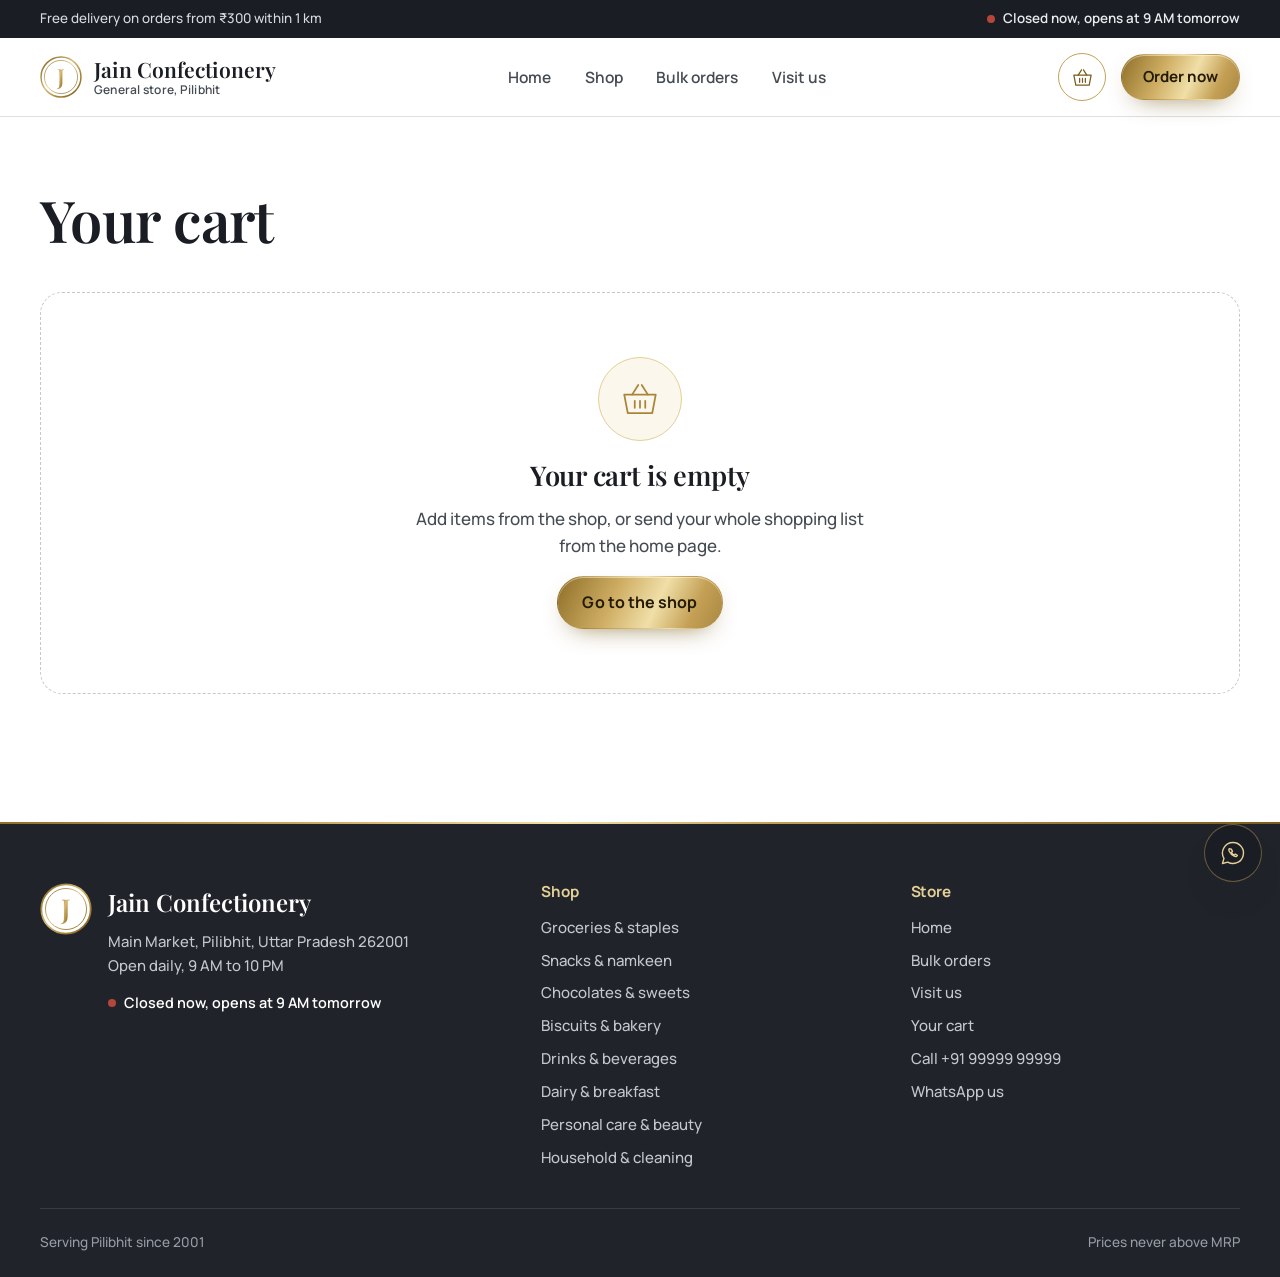
==== commit 80105484: "Add files via upload" ====
--- a/cart.html
+++ b/cart.html
@@ -6,10 +6,10 @@
 <title>Your cart | Jain Confectionery, Pilibhit</title>
 <meta name="description" content="Review your order and send it to Jain Confectionery on WhatsApp.">
 <meta name="theme-color" content="#FFFFFF">
-<link rel="icon" href="data:image/svg+xml,<svg xmlns='http://www.w3.org/2000/svg' viewBox='0 0 64 64'><circle cx='32' cy='32' r='29' fill='%23fff' stroke='%23B08D3E' stroke-width='3'/><text x='32' y='44' text-anchor='middle' font-family='Georgia,serif' font-size='34' fill='%238A6A25'>J</text></svg>">
+<link rel="icon" href="data:image/svg+xml,<svg xmlns='http://www.w3.org/2000/svg' viewBox='0 0 64 64'><circle cx='32' cy='32' r='29' fill='%23fff' stroke='%23A9853A' stroke-width='3'/><text x='32' y='44' text-anchor='middle' font-family='Georgia,serif' font-size='34' font-weight='700' fill='%237A5C1C'>J</text></svg>">
 <link rel="preconnect" href="https://fonts.googleapis.com">
 <link rel="preconnect" href="https://fonts.gstatic.com" crossorigin>
-<link href="https://fonts.googleapis.com/css2?family=Bodoni+Moda:ital,opsz,wght@0,6..96,400..700;1,6..96,400..700&family=Instrument+Sans:wght@400..700&family=Tiro+Devanagari+Hindi&display=swap" rel="stylesheet">
+<link href="https://fonts.googleapis.com/css2?family=Playfair+Display:ital,wght@0,400..800;1,400..800&family=Manrope:wght@400..800&family=Tiro+Devanagari+Hindi&display=swap" rel="stylesheet">
 <link rel="stylesheet" href="styles.css">
 </head>
 <body data-page="cart">
@@ -19,7 +19,7 @@
   <div class="empty" id="cart-empty" hidden>
     <span class="empty-ico" data-icon="basket"></span>
     <h2>Your cart is empty</h2>
-    <p>Add a few treats from the shop and they’ll appear here.</p>
+    <p>Add items from the shop, or send your whole shopping list from the home page.</p>
     <a class="btn btn-primary" href="shop.html">Go to the shop</a>
   </div>
 
@@ -50,9 +50,20 @@
           <textarea id="address" name="address" autocomplete="street-address" placeholder="House number, street, mohalla"></textarea>
           <span class="err" data-for="address"></span>
         </div>
+        <div class="field-row">
+          <div class="field">
+            <label for="landmark">Landmark (optional)</label>
+            <input id="landmark" name="landmark" placeholder="Near temple, school, chowk…">
+          </div>
+          <div class="field">
+            <label for="when">Deliver</label>
+            <select id="when" name="when"></select>
+          </div>
+        </div>
         <div class="field">
-          <label for="landmark">Landmark (optional)</label>
-          <input id="landmark" name="landmark" placeholder="Near temple, school, chowk…">
+          <label for="extra">Anything not on the website? (optional)</label>
+          <textarea id="extra" name="extra" placeholder="e.g. 1 packet agarbatti, 2 kg potatoes, a specific brand"></textarea>
+          <span class="hint">We stock much more than the website shows. We’ll add these to your bill.</span>
         </div>
         <fieldset class="field">
           <legend>Payment</legend>
@@ -62,8 +73,8 @@
           </div>
         </fieldset>
         <div class="field">
-          <label for="note">Anything we should know? (optional)</label>
-          <input id="note" name="note" placeholder="e.g. write ‘Happy Birthday Riya’ on the cake">
+          <label for="note">Note for the shop (optional)</label>
+          <input id="note" name="note" placeholder="e.g. ring the bell twice, call before coming">
         </div>
         <button class="btn btn-dark btn-block" type="submit"><span data-icon="whatsapp"></span>Send order on WhatsApp</button>
         <p class="fine">Your order opens in WhatsApp with everything filled in. Tap send there to place it.</p>
@@ -91,7 +102,7 @@
   <div class="panel success" id="order-done" hidden>
     <span class="empty-ico" data-icon="check"></span>
     <h2>Your order is ready in WhatsApp</h2>
-    <p>Tap send in WhatsApp to place it. We’ll reply to confirm and get it on the way.</p>
+    <p>Tap send in WhatsApp to place it. We’ll reply to confirm and get it on the way. Next time, you can repeat this order from the home page in one tap.</p>
     <button class="btn btn-primary" id="new-order" type="button">Start a new order</button>
   </div>
 </main>
--- a/styles.css
+++ b/styles.css
@@ -1,32 +1,33 @@
 /* =========================================================
    Jain Confectionery — design system
    Porcelain white, brushed silver, antique gold
+   Type: Playfair Display (headings) + Manrope (text)
    ========================================================= */
 :root {
   /* white & silver */
   --white: #FFFFFF;
   --paper: #F5F6F7;
-  --silver-100: #EDEFF1;
-  --silver-200: #DDE1E5;
-  --silver-300: #C5CBD1;
-  --silver-500: #8E959D;
-  --steel: #5B626B;
-  --ink: #1E2229;
-  --graphite: #23272E;
+  --silver-100: #ECEEF1;
+  --silver-200: #DCE0E4;
+  --silver-300: #C2C8CF;
+  --silver-500: #737A83;
+  --steel: #454B53;      /* secondary text, 9:1 on white */
+  --ink: #1A1E24;        /* main text */
+  --graphite: #20242A;
 
   /* gold */
   --gold-50: #FBF7EC;
-  --gold-100: #F4EAD0;
-  --gold-200: #E8D49E;
-  --gold-400: #C9A55A;
-  --gold-500: #B08D3E;
-  --gold-700: #8A6A25;   /* gold used for text: passes contrast on white */
-
-  --foil: linear-gradient(115deg, #9C7A30 0%, #D3B46B 26%, #F1E1AE 44%, #C9A55A 60%, #8A6A25 100%);
+  --gold-100: #F3E8CC;
+  --gold-200: #E4CF96;
+  --gold-400: #C4A055;
+  --gold-500: #A9853A;   /* icons and rules */
+  --gold-700: #7A5C1C;   /* gold text: 6:1 on white */
+
+  --foil: linear-gradient(115deg, #8F6E28 0%, #CFAE64 26%, #F0DFA8 44%, #C4A055 60%, #7A5C1C 100%);
   --silver-foil: linear-gradient(115deg, #C3C8CE 0%, #F4F5F7 38%, #CDD2D7 58%, #EEF0F2 100%);
 
-  --serif: "Bodoni Moda", "Didot", "Bodoni 72", Georgia, "Times New Roman", serif;
-  --sans: "Instrument Sans", "Segoe UI", system-ui, -apple-system, Roboto, sans-serif;
+  --serif: "Playfair Display", Georgia, "Times New Roman", serif;
+  --sans: "Manrope", "Segoe UI", system-ui, -apple-system, Roboto, sans-serif;
   --hindi: "Tiro Devanagari Hindi", "Noto Serif Devanagari", serif;
 
   --r-sm: 8px;
@@ -34,23 +35,24 @@
   --r-lg: 22px;
   --r-pill: 999px;
   --wrap: 1200px;
-  --header-h: 76px;
+  --header-h: 78px;
   --tabbar-h: 0px;
 
   --ease: cubic-bezier(.22, .9, .24, 1);
   --ease-soft: cubic-bezier(.4, 0, .2, 1);
-  --lift: 0 1px 2px rgba(30, 34, 41, .04), 0 22px 44px -26px rgba(30, 34, 41, .28);
-  --float: 0 1px 2px rgba(30, 34, 41, .05), 0 18px 50px -20px rgba(30, 34, 41, .3);
+  --lift: 0 1px 2px rgba(26, 30, 36, .05), 0 24px 46px -26px rgba(26, 30, 36, .3);
+  --float: 0 1px 2px rgba(26, 30, 36, .06), 0 20px 50px -20px rgba(26, 30, 36, .32);
   color-scheme: light;
 }
 
 *, *::before, *::after { box-sizing: border-box; }
 [hidden] { display: none !important; }
-html { scroll-behavior: smooth; -webkit-text-size-adjust: 100%; scroll-padding-top: calc(var(--header-h) + 1rem); }
+html { font-variant-numeric: lining-nums; scroll-behavior: smooth; -webkit-text-size-adjust: 100%; scroll-padding-top: calc(var(--header-h) + 1rem); }
 body {
   margin: 0;
   font-family: var(--sans);
   font-size: 1.0625rem;
+  font-weight: 500;
   line-height: 1.6;
   color: var(--ink);
   background: var(--white);
@@ -76,155 +78,156 @@
 
 /* ---------- Type ---------- */
 h1, h2, h3 { margin: 0 0 .5em; color: var(--ink); }
-h1, h2 {
-  font-family: var(--serif);
-  font-optical-sizing: auto;
-  font-weight: 500;
-  letter-spacing: -0.012em;
-}
-h1 { font-size: clamp(2.6rem, 5.6vw, 4.75rem); line-height: 1.02; }
-h2 { font-size: clamp(1.85rem, 3.2vw, 2.6rem); line-height: 1.1; }
-h3 { font-family: var(--sans); font-size: 1.05rem; font-weight: 600; line-height: 1.35; }
+h1, h2 { font-family: var(--serif); font-weight: 600; letter-spacing: -0.01em; text-wrap: balance; }
+h1 { font-size: clamp(2.5rem, 5.2vw, 4.4rem); line-height: 1.06; }
+h2 { font-size: clamp(1.8rem, 3.1vw, 2.55rem); line-height: 1.15; }
+h3 { font-family: var(--sans); font-size: 1.05rem; font-weight: 700; line-height: 1.35; }
 p { margin: 0 0 1em; }
-.lede { font-size: 1.18rem; line-height: 1.65; color: var(--steel); max-width: 35rem; }
-.hindi { font-family: var(--hindi); color: var(--gold-700); font-size: 1.3rem; margin: 0 0 1rem; }
+.lede { font-size: 1.16rem; line-height: 1.65; color: var(--steel); max-width: 34rem; }
+.hindi { font-family: var(--hindi); color: var(--gold-700); font-size: 1.3rem; margin: 0 0 .9rem; }
 .muted { color: var(--steel); }
 
 /* ---------- Buttons ---------- */
 .btn {
-  position: relative;
-  isolation: isolate;
-  overflow: hidden;
+  position: relative; isolation: isolate; overflow: hidden;
   display: inline-flex; align-items: center; justify-content: center; gap: .55rem;
-  min-height: 50px;
-  padding: .8rem 1.5rem;
+  min-height: 50px; padding: .8rem 1.5rem;
   border-radius: var(--r-pill);
   border: 1px solid transparent;
-  font-weight: 600; font-size: 1rem; letter-spacing: .01em;
+  font-weight: 700; font-size: 1rem; letter-spacing: .005em;
   text-decoration: none; white-space: nowrap;
   transition: transform .5s var(--ease), box-shadow .5s var(--ease), background-color .3s, border-color .3s, color .3s;
 }
 .btn .ico { width: 1.2em; height: 1.2em; }
 .btn:active { transform: scale(.975); }
-/* gold foil with a light sweep on hover */
 .btn-primary {
-  background: var(--foil);
-  background-size: 140% 100%;
-  color: #2B210A;
-  box-shadow: inset 0 1px 0 rgba(255, 255, 255, .45), 0 10px 26px -14px rgba(138, 106, 37, .9);
+  background: var(--foil); background-size: 140% 100%;
+  color: #241B06;
+  box-shadow: inset 0 1px 0 rgba(255, 255, 255, .45), 0 10px 26px -14px rgba(122, 92, 28, .9);
 }
 .btn-primary::after, .btn-dark::after {
-  content: "";
-  position: absolute; inset: 0; z-index: -1;
+  content: ""; position: absolute; inset: 0; z-index: -1;
   background: linear-gradient(105deg, transparent 30%, rgba(255, 255, 255, .55) 48%, transparent 66%);
   transform: translateX(-120%);
   transition: transform .9s var(--ease);
 }
-.btn-dark::after { background: linear-gradient(105deg, transparent 30%, rgba(232, 212, 158, .22) 48%, transparent 66%); }
+.btn-dark::after { background: linear-gradient(105deg, transparent 30%, rgba(228, 207, 150, .25) 48%, transparent 66%); }
 .btn-primary:hover::after, .btn-dark:hover::after { transform: translateX(120%); }
-.btn-primary:hover { box-shadow: inset 0 1px 0 rgba(255, 255, 255, .45), 0 16px 34px -14px rgba(138, 106, 37, .95); transform: translateY(-1px); }
+.btn-primary:hover { transform: translateY(-1px); box-shadow: inset 0 1px 0 rgba(255, 255, 255, .45), 0 16px 34px -14px rgba(122, 92, 28, .95); }
 .btn-ghost { background: var(--white); border-color: var(--silver-300); color: var(--ink); }
 .btn-ghost:hover { border-color: var(--gold-400); color: var(--gold-700); }
 .btn-dark { background: var(--ink); color: var(--white); }
 .btn-dark .ico { color: var(--gold-200); }
-.btn-dark:hover { transform: translateY(-1px); box-shadow: 0 16px 34px -16px rgba(30, 34, 41, .7); }
+.btn-dark:hover { transform: translateY(-1px); box-shadow: 0 16px 34px -16px rgba(26, 30, 36, .7); }
 .btn-block { width: 100%; }
-.btn[disabled] { opacity: .45; cursor: not-allowed; }
 
 .text-link {
-  color: var(--gold-700); font-weight: 600; text-decoration: none;
-  background: linear-gradient(currentColor, currentColor) 0 100% / 0 1px no-repeat;
+  color: var(--gold-700); font-weight: 700; text-decoration: none;
+  background: linear-gradient(currentColor, currentColor) 0 100% / 0 1.5px no-repeat;
   transition: background-size .5s var(--ease);
   padding-bottom: 2px;
 }
-.text-link:hover { background-size: 100% 1px; }
-
-/* ---------- Demo bar ---------- */
-.demo-bar {
-  background: var(--ink); color: var(--silver-300);
-  font-size: .8rem; text-align: center; padding: .4rem 1rem; letter-spacing: .02em;
-}
+.text-link:hover { background-size: 100% 1.5px; }
+
+/* ---------- Live open/closed status ---------- */
+.status { display: inline-flex; align-items: center; gap: .5rem; font-weight: 600; }
+.status i { width: 8px; height: 8px; border-radius: 50%; background: #2F8A55; box-shadow: 0 0 0 0 rgba(47, 138, 85, .5); }
+.status.is-open i { animation: live 2.4s ease-out infinite; }
+.status.is-closed i { background: #B4473A; }
+@keyframes live { 0% { box-shadow: 0 0 0 0 rgba(47, 138, 85, .55); } 70%, 100% { box-shadow: 0 0 0 7px rgba(47, 138, 85, 0); } }
+
+/* ---------- Announcement bar ---------- */
+.demo-bar { background: #000; color: var(--silver-300); font-size: .78rem; text-align: center; padding: .35rem 1rem; }
+.announce { background: var(--ink); color: #D7DBE0; font-size: .84rem; }
+.announce-row { display: flex; justify-content: space-between; align-items: center; gap: 1rem; min-height: 38px; }
+.announce-msg { transition: opacity .38s var(--ease-soft), transform .38s var(--ease-soft); }
+.announce-msg.out { opacity: 0; transform: translateY(-6px); }
+.announce .status { color: #E9ECEF; font-weight: 600; }
+.announce .status.is-open i { background: #4FBF7F; }
 
 /* ---------- Header ---------- */
 .site-header {
   position: sticky; top: 0; z-index: 50;
-  background: rgba(255, 255, 255, .86);
+  background: rgba(255, 255, 255, .88);
   backdrop-filter: saturate(1.4) blur(14px);
   -webkit-backdrop-filter: saturate(1.4) blur(14px);
   border-bottom: 1px solid var(--silver-200);
   transition: box-shadow .4s var(--ease-soft), background-color .4s;
 }
-.site-header.scrolled { background: rgba(255, 255, 255, .94); box-shadow: 0 10px 30px -22px rgba(30, 34, 41, .35); }
+.site-header.scrolled { background: rgba(255, 255, 255, .96); box-shadow: 0 12px 30px -22px rgba(26, 30, 36, .4); }
 .nav { display: flex; align-items: center; justify-content: space-between; gap: 1.5rem; height: var(--header-h); }
 .brand { display: flex; align-items: center; gap: .75rem; text-decoration: none; }
 .brand .monogram { flex: none; transition: transform .8s var(--ease); }
 .brand:hover .monogram { transform: rotate(-8deg); }
-.brand-name { font-family: var(--serif); font-weight: 500; font-size: 1.28rem; line-height: 1.05; letter-spacing: -.005em; }
-.brand-name small {
-  display: block; margin-top: .2rem;
-  font-family: var(--sans); font-weight: 500; font-size: .74rem; letter-spacing: .04em;
-  color: var(--steel);
-}
-.nav-links { display: flex; gap: .4rem; list-style: none; margin: 0 auto; padding: 0; }
+.brand-name { font-family: var(--serif); font-weight: 600; font-size: 1.32rem; line-height: 1.05; }
+.brand-name small { display: block; margin-top: .25rem; font-family: var(--sans); font-weight: 600; font-size: .75rem; letter-spacing: .02em; color: var(--steel); }
+.nav-links { display: flex; gap: .3rem; list-style: none; margin: 0 auto; padding: 0; }
 .nav-links a {
-  position: relative; display: block;
-  padding: .5rem .9rem;
-  text-decoration: none; font-weight: 500; font-size: .96rem; color: var(--steel);
+  position: relative; display: block; padding: .5rem .9rem;
+  text-decoration: none; font-weight: 600; font-size: .97rem; color: var(--steel);
   transition: color .3s;
 }
 .nav-links a::after {
-  content: ""; position: absolute; left: .9rem; right: .9rem; bottom: .2rem; height: 1px;
-  background: var(--gold-500);
+  content: ""; position: absolute; left: .9rem; right: .9rem; bottom: .15rem; height: 2px; border-radius: 2px;
+  background: var(--foil);
   transform: scaleX(0); transform-origin: left;
   transition: transform .5s var(--ease);
 }
-.nav-links a:hover { color: var(--ink); }
+.nav-links a:hover, .nav-links a[aria-current="page"] { color: var(--ink); }
 .nav-links a:hover::after, .nav-links a[aria-current="page"]::after { transform: scaleX(1); }
-.nav-links a[aria-current="page"] { color: var(--ink); }
 .nav-end { display: flex; align-items: center; gap: .9rem; }
 .cart-link {
   position: relative; display: grid; place-items: center;
-  width: 46px; height: 46px; border-radius: 50%;
+  width: 48px; height: 48px; border-radius: 50%;
   border: 1px solid var(--silver-200); color: var(--ink); text-decoration: none;
   transition: border-color .3s, color .3s;
 }
-.cart-link .ico { width: 22px; height: 22px; }
+.cart-link .ico { width: 23px; height: 23px; }
 .cart-link:hover, .cart-link[aria-current="page"] { border-color: var(--gold-400); color: var(--gold-700); }
-.header-cta { min-height: 44px; padding: .6rem 1.25rem; font-size: .95rem; }
+.header-cta { min-height: 46px; padding: .6rem 1.3rem; font-size: .95rem; }
 .badge {
   position: absolute; top: -4px; right: -4px;
-  min-width: 20px; height: 20px; padding: 0 5px;
+  min-width: 21px; height: 21px; padding: 0 5px;
   display: grid; place-items: center;
   border-radius: var(--r-pill);
   background: var(--ink); color: var(--gold-200);
-  font-size: .7rem; font-weight: 700; line-height: 1;
+  font-size: .72rem; font-weight: 800; line-height: 1;
   box-shadow: 0 0 0 2px var(--white);
 }
-.badge[hidden] { display: none; }
 .badge.bump { animation: bump .5s var(--ease); }
-@keyframes bump { 0% { transform: scale(1); } 35% { transform: scale(1.35); } 100% { transform: scale(1); } }
+.ping { animation: ping .55s var(--ease); }
+@keyframes bump { 35% { transform: scale(1.35); } }
+@keyframes ping { 40% { transform: scale(1.14); border-color: var(--gold-400); color: var(--gold-700); } }
+
+/* flying dot for add-to-cart */
+.fly-dot {
+  position: fixed; z-index: 90; width: 18px; height: 18px; border-radius: 50%;
+  background: var(--foil); pointer-events: none;
+  box-shadow: 0 0 0 3px rgba(255, 255, 255, .9), 0 6px 18px rgba(122, 92, 28, .45);
+}
 
 /* ---------- Mobile tab bar ---------- */
 .tabbar { display: none; }
 @media (max-width: 820px) {
-  :root { --tabbar-h: calc(66px + env(safe-area-inset-bottom, 0px)); --header-h: 64px; }
-  .nav-links, .header-cta { display: none; }
-  .brand-name { font-size: 1.12rem; }
+  :root { --tabbar-h: calc(66px + env(safe-area-inset-bottom, 0px)); --header-h: 66px; }
+  .nav-links, .header-cta, .announce .status { display: none; }
+  .announce-row { justify-content: center; text-align: center; font-size: .8rem; }
+  .brand-name { font-size: 1.15rem; }
   .tabbar {
     position: fixed; z-index: 60; left: 0; right: 0; bottom: 0;
     display: grid; grid-template-columns: repeat(5, 1fr);
     height: var(--tabbar-h);
     padding-bottom: env(safe-area-inset-bottom, 0px);
-    background: rgba(255, 255, 255, .94);
+    background: rgba(255, 255, 255, .96);
     backdrop-filter: blur(14px); -webkit-backdrop-filter: blur(14px);
     border-top: 1px solid var(--silver-200);
   }
   .tabbar a {
     position: relative;
     display: flex; flex-direction: column; align-items: center; justify-content: center; gap: 3px;
-    font-size: .7rem; font-weight: 500; color: var(--steel); text-decoration: none;
+    font-size: .72rem; font-weight: 600; color: var(--steel); text-decoration: none;
   }
-  .tabbar a .ico { width: 23px; height: 23px; }
+  .tabbar a .ico { width: 24px; height: 24px; }
   .tabbar a::before {
     content: ""; position: absolute; top: -1px; left: 30%; right: 30%; height: 2px;
     background: var(--foil); border-radius: 0 0 2px 2px;
@@ -241,24 +244,48 @@
 .section-head { display: flex; align-items: end; justify-content: space-between; gap: 1rem 2rem; margin-bottom: 2.4rem; flex-wrap: wrap; }
 .section-head h2 { margin: 0; }
 .section-head p { color: var(--steel); margin: .55rem 0 0; max-width: 36rem; }
-.rule { height: 1px; background: linear-gradient(90deg, var(--gold-400), var(--silver-200) 55%, transparent); border: 0; margin: 0; }
 
 /* ---------- Hero ---------- */
-.hero { position: relative; padding-block: clamp(3rem, 7vw, 6rem) clamp(3rem, 6vw, 5rem); overflow: hidden; }
+.hero { position: relative; padding-block: clamp(2.8rem, 6vw, 5.5rem) clamp(3rem, 6vw, 5rem); overflow: hidden; isolation: isolate; }
 .hero::before {
   content: ""; position: absolute; inset: 0; z-index: -1;
   background:
-    radial-gradient(60rem 30rem at 85% 30%, rgba(221, 225, 229, .55), transparent 70%),
-    radial-gradient(40rem 22rem at 10% 0%, rgba(244, 234, 208, .45), transparent 70%);
+    radial-gradient(60rem 30rem at 85% 30%, rgba(220, 224, 228, .6), transparent 70%),
+    radial-gradient(40rem 22rem at 8% 0%, rgba(243, 232, 204, .5), transparent 70%);
 }
 .hero-grid { display: grid; grid-template-columns: 1.15fr .85fr; gap: clamp(2rem, 5vw, 5rem); align-items: center; }
-.hero h1 { margin-bottom: 1.4rem; }
-.h-line { display: block; overflow: hidden; padding-bottom: .06em; margin-bottom: -.06em; }
+.hero h1 { margin-bottom: 1.3rem; }
+.h-line { display: block; overflow: hidden; padding-bottom: .08em; margin-bottom: -.08em; }
 .h-line > span { display: inline-block; }
-.hero-actions { display: flex; gap: .8rem; flex-wrap: wrap; margin-top: 2.2rem; }
+.hero-status { display: none; margin: 0 0 1rem; font-size: .92rem; }
+
+.hero-search {
+  display: flex; align-items: center; gap: .6rem;
+  max-width: 34rem; margin-top: 2rem;
+  padding: .4rem .4rem .4rem 1.2rem;
+  border-radius: var(--r-pill);
+  background: var(--white);
+  border: 1px solid var(--silver-300);
+  box-shadow: 0 14px 34px -22px rgba(26, 30, 36, .35);
+  transition: border-color .3s, box-shadow .4s var(--ease);
+}
+.hero-search .ico { width: 22px; height: 22px; color: var(--gold-500); }
+.hero-search input { flex: 1; min-width: 0; border: 0; background: none; padding: .7rem 0; font-size: 1.02rem; font-weight: 500; }
+.hero-search input::placeholder { color: var(--silver-500); }
+.hero-search input:focus { outline: none; }
+.hero-search:focus-within { border-color: var(--gold-400); box-shadow: 0 0 0 5px var(--gold-50), 0 14px 34px -22px rgba(26, 30, 36, .35); }
+.hero-search .btn { min-height: 46px; padding: .55rem 1.4rem; }
+.quick { display: flex; flex-wrap: wrap; align-items: center; gap: .45rem; margin-top: 1rem; font-size: .9rem; color: var(--steel); }
+.quick a {
+  padding: .3rem .8rem; border-radius: var(--r-pill);
+  border: 1px solid var(--silver-200); background: var(--white);
+  text-decoration: none; color: var(--ink); font-weight: 600; font-size: .86rem;
+  transition: border-color .3s, color .3s, background .3s;
+}
+.quick a:hover { border-color: var(--gold-400); color: var(--gold-700); background: var(--gold-50); }
 
 .promise {
-  list-style: none; margin: 3rem 0 0; padding: 1.6rem 0 0;
+  list-style: none; margin: 2.6rem 0 0; padding: 1.5rem 0 0;
   display: grid; grid-template-columns: repeat(3, 1fr); gap: 1.25rem;
   position: relative;
 }
@@ -267,58 +294,71 @@
   background: linear-gradient(90deg, var(--gold-400), var(--silver-200) 60%, transparent);
   transform-origin: left;
 }
-.promise li { display: flex; gap: .75rem; align-items: flex-start; font-size: .94rem; color: var(--steel); line-height: 1.45; }
+.promise li { display: flex; gap: .75rem; align-items: flex-start; font-size: .93rem; color: var(--steel); line-height: 1.45; }
 .promise li + li { border-left: 1px solid var(--silver-200); padding-left: 1.25rem; }
 .promise .ico { width: 30px; height: 30px; color: var(--gold-500); stroke-width: 2.2; margin-top: .1rem; }
-.promise strong { display: block; color: var(--ink); font-weight: 600; }
-
-/* the seal: the one bold element on the page */
-.seal-stage { position: relative; display: grid; place-items: center; }
+.promise strong { display: block; color: var(--ink); font-weight: 700; }
+
+/* the seal: the one bold element */
+.seal-stage { position: relative; display: grid; place-items: center; padding-block: 2rem; }
 .seal {
-  position: relative;
-  width: min(440px, 100%);
-  aspect-ratio: 1;
-  border-radius: 50%;
-  filter: drop-shadow(0 30px 40px rgba(30, 34, 41, .16)) drop-shadow(0 4px 6px rgba(30, 34, 41, .06));
+  position: relative; width: min(390px, 100%); aspect-ratio: 1; border-radius: 50%;
+  filter: drop-shadow(0 30px 40px rgba(26, 30, 36, .16)) drop-shadow(0 4px 6px rgba(26, 30, 36, .06));
 }
 .seal-svg { width: 100%; height: 100%; display: block; overflow: visible; }
-.seal .s-disc { filter: none; }
 .seal .s-ring { transform-origin: 200px 200px; animation: spin 90s linear infinite; }
-.seal-sheen {
-  position: absolute; inset: 0; border-radius: 50%; overflow: hidden; pointer-events: none;
-}
+.seal-sheen { position: absolute; inset: 0; border-radius: 50%; overflow: hidden; pointer-events: none; }
 .seal-sheen::after {
   content: ""; position: absolute; inset: -10%;
   background: linear-gradient(115deg, transparent 38%, rgba(255, 255, 255, .75) 50%, transparent 62%);
   transform: translateX(-110%);
 }
 .seal-stage::after {
-  content: ""; position: absolute; width: 118%; aspect-ratio: 1; border-radius: 50%;
+  content: ""; position: absolute; width: min(470px, 118%); aspect-ratio: 1; border-radius: 50%;
   border: 1px solid var(--silver-200); z-index: -1;
 }
 @keyframes spin { to { transform: rotate(360deg); } }
+
+.float-card {
+  position: absolute; z-index: 2;
+  display: flex; align-items: center; gap: .75rem;
+  padding: .75rem 1rem .75rem .8rem;
+  border-radius: var(--r-md);
+  background: rgba(255, 255, 255, .95);
+  border: 1px solid var(--silver-200);
+  box-shadow: var(--float);
+  font-size: .85rem; color: var(--steel); line-height: 1.35;
+}
+.float-card strong { display: block; color: var(--ink); font-size: .92rem; }
+.float-card .fc-ico { display: grid; place-items: center; width: 40px; height: 40px; border-radius: 50%; background: var(--gold-50); border: 1px solid var(--gold-100); color: var(--gold-500); flex: none; }
+.float-card .fc-ico .ico { width: 22px; height: 22px; stroke-width: 2.4; }
+.float-card .status { display: flex; color: var(--ink); font-size: .92rem; margin-bottom: .1rem; }
+.fc1 { top: 0; left: -4%; }
+.fc2 { bottom: 0; right: -4%; }
 
 /* ---------- Page-load sequence (only when motion is welcome) ---------- */
 @media (prefers-reduced-motion: no-preference) {
   .js .hero .h-line > span { transform: translateY(108%); }
-  .js .hero .hindi, .js .hero .lede, .js .hero .hero-actions, .js .promise li { opacity: 0; transform: translateY(14px); }
+  .js .hero .hindi, .js .hero .lede, .js .hero-search, .js .quick, .js .promise li, .js .hero-status { opacity: 0; transform: translateY(14px); }
   .js .promise::before { transform: scaleX(0); }
   .js .seal { opacity: 0; transform: scale(.94) rotate(-10deg); }
   .js .seal .s-draw { stroke-dasharray: 1; stroke-dashoffset: 1; }
   .js .seal .s-core { opacity: 0; }
+  .js .float-card { opacity: 0; translate: 0 16px; }
 
   .ready .hero .h-line > span { transform: none; transition: transform 1.1s var(--ease); }
   .ready .hero .h-line:nth-child(1) > span { transition-delay: .1s; }
   .ready .hero .h-line:nth-child(2) > span { transition-delay: .2s; }
   .ready .hero .h-line:nth-child(3) > span { transition-delay: .3s; }
-  .ready .hero .hindi { opacity: 1; transform: none; transition: opacity .9s var(--ease) 0s, transform .9s var(--ease) 0s; }
+  .ready .hero .hindi, .ready .hero-status { opacity: 1; transform: none; transition: opacity .9s var(--ease), transform .9s var(--ease); }
   .ready .hero .lede { opacity: 1; transform: none; transition: opacity .9s var(--ease) .45s, transform .9s var(--ease) .45s; }
-  .ready .hero .hero-actions { opacity: 1; transform: none; transition: opacity .9s var(--ease) .6s, transform .9s var(--ease) .6s; }
-  .ready .promise::before { transform: none; transition: transform 1.4s var(--ease) .7s; }
+  .ready .hero-search { opacity: 1; transform: none; transition: opacity .9s var(--ease) .6s, transform .9s var(--ease) .6s, border-color .3s, box-shadow .4s var(--ease); }
+  .ready .quick { opacity: 1; transform: none; transition: opacity .9s var(--ease) .72s, transform .9s var(--ease) .72s; }
+  .ready .promise::before { transform: none; transition: transform 1.4s var(--ease) .8s; }
   .ready .promise li { opacity: 1; transform: none; transition: opacity .8s var(--ease), transform .8s var(--ease); }
-  .ready .promise li:nth-child(1) { transition-delay: .85s; }
-  .ready .promise li:nth-child(2) { transition-delay: .95s; }
-  .ready .promise li:nth-child(3) { transition-delay: 1.05s; }
+  .ready .promise li:nth-child(1) { transition-delay: .9s; }
+  .ready .promise li:nth-child(2) { transition-delay: 1s; }
+  .ready .promise li:nth-child(3) { transition-delay: 1.1s; }
 
   .ready .seal { opacity: 1; transform: none; transition: opacity 1.2s var(--ease) .15s, transform 1.6s var(--ease) .15s; }
   .ready .seal .s-draw { stroke-dashoffset: 0; transition: stroke-dashoffset 1.8s var(--ease) .5s; }
@@ -327,45 +367,62 @@
   .ready .seal .s-core { opacity: 1; transition: opacity 1.2s var(--ease) 1s; }
   .ready .seal-sheen::after { animation: sheen 1.6s var(--ease) 1.6s 1 both; }
   .seal:hover .seal-sheen::after { animation: sheen 1.4s var(--ease) 0s 1 both; }
-
-  /* gentle scroll reveal (uses `translate`, so hover transforms stay free) */
+  .ready .float-card { opacity: 1; translate: 0 0; transition: opacity 1s var(--ease) 1.5s, translate 1s var(--ease) 1.5s; animation: bob 7s ease-in-out 2.6s infinite; }
+  .ready .fc2 { transition-delay: 1.7s; animation-delay: 3.4s; }
+
   .js [data-reveal]:not(.in) > * { opacity: 0; }
   .js [data-reveal].in > * { animation: rise .9s var(--ease) both; animation-delay: calc(var(--i, 0) * 70ms); }
+  .p-grid.settle > .p-card { animation: settle .7s var(--ease) both; animation-delay: calc(var(--i, 0) * 45ms); }
+  .faq details[open] p { animation: settle .55s var(--ease); }
 }
 [data-reveal] > :nth-child(2) { --i: 1; } [data-reveal] > :nth-child(3) { --i: 2; } [data-reveal] > :nth-child(4) { --i: 3; }
 [data-reveal] > :nth-child(5) { --i: 4; } [data-reveal] > :nth-child(6) { --i: 5; } [data-reveal] > :nth-child(7) { --i: 6; } [data-reveal] > :nth-child(8) { --i: 7; }
 @keyframes rise { from { opacity: 0; translate: 0 18px; } to { opacity: 1; translate: 0 0; } }
+@keyframes settle { from { opacity: 0; translate: 0 12px; } to { opacity: 1; translate: 0 0; } }
 @keyframes sheen { from { transform: translateX(-110%); } to { transform: translateX(110%); } }
+@keyframes bob { 0%, 100% { transform: translateY(0); } 50% { transform: translateY(-7px); } }
+@keyframes pop { from { transform: scale(.85); opacity: .4; } to { transform: none; opacity: 1; } }
 
 @media (prefers-reduced-motion: reduce) {
   *, *::before, *::after { animation-duration: .001ms !important; animation-iteration-count: 1 !important; transition-duration: .001ms !important; }
   html { scroll-behavior: auto; }
 }
 
+/* ---------- Order again (repeat customers) ---------- */
+#order-again { margin-top: .5rem; }
+.again {
+  display: grid; grid-template-columns: auto 1fr auto; gap: 1.2rem 1.6rem; align-items: center;
+  padding: 1.2rem 1.5rem;
+  border: 1px solid var(--gold-200); border-radius: var(--r-lg);
+  background: linear-gradient(100deg, var(--gold-50), var(--white) 70%);
+}
+.again .fc-ico { display: grid; place-items: center; width: 52px; height: 52px; border-radius: 50%; background: var(--white); border: 1px solid var(--gold-200); color: var(--gold-500); }
+.again .fc-ico .ico { width: 26px; height: 26px; stroke-width: 2.2; }
+.again h2 { font-size: 1.35rem; margin: 0 0 .15rem; }
+.again p { margin: 0; color: var(--steel); font-size: .95rem; }
+
 /* ---------- Categories ---------- */
 .cat-grid { display: grid; grid-template-columns: repeat(4, 1fr); gap: 1rem; }
 .cat-tile {
-  position: relative;
-  display: flex; flex-direction: column; align-items: flex-start; gap: .2rem;
+  display: flex; flex-direction: column; align-items: flex-start;
   padding: 1.5rem 1.4rem 1.35rem;
-  border: 1px solid var(--silver-200);
-  border-radius: var(--r-md);
-  background: var(--white);
-  text-decoration: none;
+  border: 1px solid var(--silver-200); border-radius: var(--r-md);
+  background: var(--white); text-decoration: none;
   transition: border-color .4s, transform .6s var(--ease), box-shadow .6s var(--ease);
 }
 .cat-ico {
   display: grid; place-items: center;
-  width: 58px; height: 58px; margin-bottom: 1rem;
+  width: 60px; height: 60px; margin-bottom: 1.1rem;
   border-radius: 50%;
   border: 1px solid var(--gold-200);
   background: radial-gradient(circle at 35% 30%, var(--white), var(--gold-50));
   color: var(--gold-500);
   transition: background .5s var(--ease), color .4s, transform .8s var(--ease);
 }
-.cat-ico .ico { width: 32px; height: 32px; stroke-width: 2; }
-.cat-tile strong { font-weight: 600; font-size: 1.02rem; }
-.cat-tile .count { font-size: .86rem; color: var(--steel); }
+.cat-ico .ico { width: 35px; height: 35px; stroke-width: 2; }
+.cat-tile strong { font-weight: 700; font-size: 1.04rem; line-height: 1.3; }
+.cat-blurb { font-size: .88rem; color: var(--steel); margin: .3rem 0 .8rem; line-height: 1.45; }
+.cat-tile .count { margin-top: auto; font-size: .82rem; font-weight: 700; color: var(--gold-700); }
 .cat-tile:hover { border-color: var(--gold-400); transform: translateY(-3px); box-shadow: var(--lift); }
 .cat-tile:hover .cat-ico { background: var(--foil); color: var(--white); transform: rotate(-6deg); }
 
@@ -373,53 +430,47 @@
 .p-grid { display: grid; grid-template-columns: repeat(auto-fill, minmax(220px, 1fr)); gap: 1.1rem; }
 .p-row { display: grid; grid-template-columns: repeat(4, 1fr); gap: 1.1rem; }
 .p-card {
-  min-width: 0;
-  display: flex; flex-direction: column;
-  border: 1px solid var(--silver-200);
-  border-radius: var(--r-md);
-  background: var(--white);
-  overflow: hidden;
+  min-width: 0; display: flex; flex-direction: column;
+  border: 1px solid var(--silver-200); border-radius: var(--r-md);
+  background: var(--white); overflow: hidden;
   transition: border-color .4s, box-shadow .6s var(--ease), transform .6s var(--ease);
 }
 .p-card:hover { border-color: var(--silver-300); box-shadow: var(--lift); transform: translateY(-3px); }
 .p-art {
-  position: relative;
-  aspect-ratio: 4 / 3;
+  position: relative; aspect-ratio: 4 / 3;
   display: grid; place-items: center;
   background:
     radial-gradient(70% 80% at 50% 38%, var(--white) 0%, transparent 70%),
-    linear-gradient(160deg, var(--silver-100), #E3E6EA 60%, var(--silver-100));
+    linear-gradient(160deg, var(--silver-100), #E2E5E9 60%, var(--silver-100));
   border-bottom: 1px solid var(--silver-100);
   color: var(--gold-500);
 }
-.p-art .ico { width: 42%; height: auto; aspect-ratio: 1; stroke-width: 1.4; transition: transform .9s var(--ease); }
+.p-art .ico { width: 42%; height: auto; aspect-ratio: 1; stroke-width: 1.5; transition: transform .9s var(--ease); }
 .p-art img { width: 100%; height: 100%; object-fit: cover; transition: transform .9s var(--ease); }
 .p-card:hover .p-art .ico, .p-card:hover .p-art img { transform: scale(1.06); }
 .p-tag {
   position: absolute; top: .75rem; left: .75rem;
-  padding: .28rem .65rem;
-  border-radius: var(--r-pill);
-  background: var(--white);
-  border: 1px solid var(--gold-200);
-  color: var(--gold-700);
-  font-size: .74rem; font-weight: 600;
+  padding: .28rem .65rem; border-radius: var(--r-pill);
+  background: var(--white); border: 1px solid var(--gold-200);
+  color: var(--gold-700); font-size: .75rem; font-weight: 700;
 }
 .p-body { padding: 1rem 1.1rem 1.1rem; display: flex; flex-direction: column; flex: 1; }
-.p-card h3 { font-size: 1rem; margin: 0 0 .15rem; }
-.p-unit { color: var(--steel); font-size: .86rem; margin: 0 0 1rem; }
+.p-cat { font-size: .76rem; font-weight: 600; color: var(--silver-500); margin: 0 0 .25rem; }
+.p-card h3 { font-size: 1.02rem; margin: 0 0 .15rem; }
+.p-unit { color: var(--steel); font-size: .87rem; margin: 0 0 1rem; }
 .p-foot { margin-top: auto; display: flex; align-items: center; justify-content: space-between; gap: .5rem; }
-.p-price { font-weight: 700; font-size: 1.08rem; font-variant-numeric: tabular-nums; }
-.p-price s { color: var(--silver-500); font-weight: 500; font-size: .82rem; margin-left: .35rem; }
+.p-price { font-weight: 800; font-size: 1.1rem; font-variant-numeric: tabular-nums; }
+.p-price s { color: var(--silver-500); font-weight: 600; font-size: .82rem; margin-left: .35rem; }
 
 .btn-add {
   min-width: 78px; height: 38px; padding: 0 1rem;
   border-radius: var(--r-pill);
-  border: 1px solid var(--gold-400);
+  border: 1.5px solid var(--gold-400);
   background: var(--white); color: var(--gold-700);
-  font-weight: 600; font-size: .9rem;
+  font-weight: 700; font-size: .9rem;
   transition: background .35s, color .35s, border-color .35s, transform .3s var(--ease);
 }
-.btn-add:hover { background: var(--foil); color: #2B210A; border-color: transparent; }
+.btn-add:hover { background: var(--foil); color: #241B06; border-color: transparent; }
 .btn-add:active { transform: scale(.95); }
 .stepper {
   display: inline-flex; align-items: center;
@@ -428,45 +479,68 @@
   background: var(--ink); color: var(--white);
   animation: pop .45s var(--ease);
 }
-.stepper button { background: none; border: 0; width: 34px; height: 38px; font-size: 1.1rem; color: var(--gold-200); border-radius: var(--r-pill); }
+.stepper button { background: none; border: 0; width: 34px; height: 38px; font-size: 1.15rem; color: var(--gold-200); border-radius: var(--r-pill); }
 .stepper button:hover { color: var(--white); }
-.stepper output { flex: 1; min-width: 22px; text-align: center; font-size: .92rem; font-weight: 600; font-variant-numeric: tabular-nums; }
-@keyframes pop { from { transform: scale(.85); opacity: .4; } to { transform: none; opacity: 1; } }
+.stepper output { flex: 1; min-width: 22px; text-align: center; font-size: .92rem; font-weight: 700; font-variant-numeric: tabular-nums; }
+
+/* ---------- Send your list (the parchi) ---------- */
+.list-wrap { display: grid; grid-template-columns: 1fr 1fr; gap: clamp(2rem, 6vw, 5rem); align-items: center; }
+.list-copy h2 { margin-bottom: .8rem; }
+.list-copy p { color: var(--steel); max-width: 30rem; }
+.list-ways { list-style: none; padding: 0; margin: 1.8rem 0 0; display: grid; gap: 1rem; }
+.list-ways li { display: flex; gap: .9rem; align-items: flex-start; color: var(--steel); font-size: .96rem; }
+.list-ways .ico { width: 28px; height: 28px; color: var(--gold-500); stroke-width: 2.2; margin-top: .1rem; }
+.list-ways strong { display: block; color: var(--ink); }
+.parchi {
+  position: relative;
+  padding: 1.6rem 1.6rem 1.4rem 3.6rem;
+  background: var(--white);
+  border: 1px solid var(--silver-200);
+  border-radius: 6px;
+  box-shadow: 0 2px 0 var(--silver-100), 0 4px 0 -1px var(--white), 0 5px 0 -1px var(--silver-200), 0 30px 60px -30px rgba(26, 30, 36, .35);
+  transform: rotate(-1.2deg);
+  transition: transform .8s var(--ease);
+}
+.parchi:focus-within, .parchi:hover { transform: rotate(0deg); }
+.parchi::before { content: ""; position: absolute; top: 0; bottom: 0; left: 2.4rem; width: 1px; background: var(--gold-400); }
+.parchi-head { display: flex; justify-content: space-between; align-items: baseline; gap: 1rem; margin-bottom: .4rem; }
+.parchi-head span:first-child { font-family: var(--serif); font-size: 1.4rem; font-weight: 600; }
+.parchi-head span:last-child { font-family: var(--hindi); color: var(--gold-700); font-size: 1.05rem; }
+.parchi textarea {
+  display: block; width: 100%; min-height: 224px; resize: vertical;
+  border: 0; padding: 0; margin: 0 0 1.2rem;
+  font-size: 1.05rem; font-weight: 600; line-height: 32px; color: var(--ink);
+  background: repeating-linear-gradient(to bottom, transparent 0 31px, var(--silver-200) 31px 32px);
+  background-attachment: local;
+}
+.parchi textarea::placeholder { color: var(--silver-500); font-weight: 500; }
+.parchi textarea:focus { outline: none; }
+.parchi .fine { text-align: left; }
 
 /* ---------- Heritage band ---------- */
-.heritage {
-  display: grid; grid-template-columns: auto 1fr; gap: clamp(2rem, 5vw, 4.5rem); align-items: center;
-}
+.heritage { display: grid; grid-template-columns: auto 1fr; gap: clamp(2rem, 5vw, 4.5rem); align-items: center; }
 .heritage-num {
-  font-family: var(--serif); font-weight: 500;
-  font-size: clamp(6rem, 14vw, 11rem); line-height: .85;
+  font-family: var(--serif); font-weight: 600;
+  font-size: clamp(6rem, 13vw, 10.5rem); line-height: .9;
   background: var(--foil); -webkit-background-clip: text; background-clip: text; color: transparent;
-  letter-spacing: -.03em;
-}
-.heritage-num small {
-  display: block; margin-top: .9rem;
-  font-family: var(--sans); font-size: .95rem; font-weight: 500; letter-spacing: .02em;
-  color: var(--steel); -webkit-text-fill-color: var(--steel);
-}
-.heritage blockquote { margin: 0; }
-.heritage blockquote p {
-  font-family: var(--serif); font-style: italic; font-weight: 400;
-  font-size: clamp(1.45rem, 2.6vw, 2.05rem); line-height: 1.35; color: var(--ink);
-  max-width: 30ch;
-}
-.heritage .muted { max-width: 38rem; font-size: 1.02rem; }
+  letter-spacing: -.03em; font-variant-numeric: lining-nums tabular-nums;
+}
+.heritage-num small { display: block; margin-top: .9rem; font-family: var(--sans); font-size: .98rem; font-weight: 700; letter-spacing: .01em; -webkit-text-fill-color: var(--steel); }
+.heritage blockquote { margin: 0 0 1rem; }
+.heritage blockquote p { font-family: var(--serif); font-style: italic; font-weight: 500; font-size: clamp(1.45rem, 2.6vw, 2.05rem); line-height: 1.35; color: var(--ink); max-width: 30ch; margin: 0; }
+.heritage .muted { max-width: 38rem; }
+.facts { display: flex; flex-wrap: wrap; gap: 0; margin: 1.6rem 0 1.4rem; border-top: 1px solid var(--silver-200); }
+.facts div { padding: 1rem 2rem 0 0; margin-right: 2rem; }
+.facts div + div { padding-left: 2rem; border-left: 1px solid var(--silver-200); margin-right: 0; }
+.facts strong { display: block; font-family: var(--serif); font-size: 1.9rem; font-weight: 600; color: var(--ink); line-height: 1.1; }
+.facts span { font-size: .88rem; color: var(--steel); }
 
 /* ---------- Steps ---------- */
-.steps { display: grid; grid-template-columns: repeat(3, 1fr); gap: 0; list-style: none; padding: 0; margin: 0; counter-reset: step; border-top: 1px solid var(--silver-200); }
+.steps { display: grid; grid-template-columns: repeat(3, 1fr); list-style: none; padding: 0; margin: 0; counter-reset: step; border-top: 1px solid var(--silver-200); }
 .steps li { padding: 2rem 2rem 0 0; counter-increment: step; }
 .steps li + li { padding-left: 2rem; border-left: 1px solid var(--silver-200); }
-.steps li::before {
-  content: counter(step);
-  display: block; margin-bottom: 1rem;
-  font-family: var(--serif); font-size: 3rem; line-height: 1; font-weight: 500;
-  color: var(--gold-500);
-}
-.steps h3 { font-size: 1.12rem; margin-bottom: .4rem; }
+.steps li::before { content: counter(step); display: block; margin-bottom: 1rem; font-family: var(--serif); font-size: 3rem; line-height: 1; font-weight: 600; color: var(--gold-500); }
+.steps h3 { font-size: 1.14rem; margin-bottom: .4rem; }
 .steps p { color: var(--steel); margin: 0; }
 
 /* ---------- Delivery band ---------- */
@@ -475,122 +549,106 @@
   display: grid; grid-template-columns: auto 1fr auto; gap: 1.8rem; align-items: center;
   padding: clamp(1.8rem, 4vw, 2.6rem) clamp(1.5rem, 4vw, 3rem);
   border-radius: var(--r-lg);
-  background: var(--silver-foil);
-  border: 1px solid var(--silver-200);
-}
-.delivery-band::before {
-  content: ""; position: absolute; left: 0; top: 0; bottom: 0; width: 4px; background: var(--foil);
-}
-.band-ico {
-  display: grid; place-items: center; width: 76px; height: 76px; border-radius: 50%;
-  background: var(--white); color: var(--gold-500); border: 1px solid var(--gold-200);
-}
-.band-ico .ico { width: 40px; height: 40px; stroke-width: 1.9; }
+  background: var(--silver-foil); border: 1px solid var(--silver-200);
+}
+.delivery-band::before { content: ""; position: absolute; left: 0; top: 0; bottom: 0; width: 4px; background: var(--foil); }
+.band-ico { display: grid; place-items: center; width: 78px; height: 78px; border-radius: 50%; background: var(--white); color: var(--gold-500); border: 1px solid var(--gold-200); }
+.band-ico .ico { width: 40px; height: 40px; stroke-width: 2; }
 .delivery-band h2 { font-size: clamp(1.5rem, 2.6vw, 2rem); margin-bottom: .35rem; }
 .delivery-band p { margin: 0; color: var(--steel); max-width: 40rem; }
 
 /* ---------- Page heads ---------- */
 .page-head { padding-block: clamp(2.8rem, 6vw, 4.5rem) 0; }
-.page-head h1 { font-size: clamp(2.4rem, 5vw, 3.8rem); margin-bottom: .8rem; }
-.page-head p { color: var(--steel); max-width: 40rem; font-size: 1.1rem; }
+.page-head h1 { font-size: clamp(2.3rem, 4.8vw, 3.6rem); margin-bottom: .8rem; }
+.page-head p { color: var(--steel); max-width: 42rem; font-size: 1.1rem; }
 
 /* ---------- Shop ---------- */
-.shop-head { padding-top: clamp(2.2rem, 5vw, 3.5rem); }
-.shop-head h1 { font-size: clamp(2.3rem, 4.6vw, 3.4rem); margin-bottom: 1.4rem; }
+.shop-head { padding-top: clamp(2.2rem, 5vw, 3.4rem); display: flex; justify-content: space-between; align-items: end; gap: 1rem 2rem; flex-wrap: wrap; }
+.shop-head h1 { font-size: clamp(2.3rem, 4.6vw, 3.4rem); margin: 0 0 .3rem; }
+.shop-head p { color: var(--steel); margin: 0 0 1.4rem; }
 .shop-top {
   position: sticky; top: var(--header-h); z-index: 30;
-  padding-block: .9rem .2rem;
-  background: rgba(255, 255, 255, .94);
+  padding-block: .9rem .1rem;
+  background: rgba(255, 255, 255, .95);
   backdrop-filter: blur(12px); -webkit-backdrop-filter: blur(12px);
   border-bottom: 1px solid var(--silver-100);
 }
+.shop-bar { display: flex; gap: .7rem; }
 .search {
-  display: flex; align-items: center; gap: .7rem;
-  padding: 0 1.2rem;
-  border-radius: var(--r-pill);
-  border: 1px solid var(--silver-300);
-  background: var(--white);
+  flex: 1; min-width: 0; display: flex; align-items: center; gap: .7rem;
+  padding: 0 1.2rem; border-radius: var(--r-pill);
+  border: 1px solid var(--silver-300); background: var(--white);
   transition: border-color .3s, box-shadow .4s var(--ease);
 }
 .search .ico { width: 20px; height: 20px; color: var(--silver-500); }
-.search input { flex: 1; background: none; border: 0; padding: .85rem 0; font-size: 1rem; min-width: 0; }
+.search input { flex: 1; background: none; border: 0; padding: .85rem 0; font-size: 1rem; font-weight: 500; min-width: 0; }
 .search input::placeholder { color: var(--silver-500); }
 .search input:focus { outline: none; }
 .search:focus-within { border-color: var(--gold-400); box-shadow: 0 0 0 4px var(--gold-50); }
 .search:focus-within .ico { color: var(--gold-500); }
-.chips { display: flex; gap: .5rem; overflow-x: auto; padding: .85rem 0 .7rem; scrollbar-width: none; }
+.sort-select {
+  flex: none; appearance: none; -webkit-appearance: none;
+  border: 1px solid var(--silver-300); border-radius: var(--r-pill);
+  background-color: var(--white);
+  background-image: linear-gradient(45deg, transparent 50%, var(--gold-500) 50%), linear-gradient(135deg, var(--gold-500) 50%, transparent 50%);
+  background-position: calc(100% - 20px) 52%, calc(100% - 15px) 52%;
+  background-size: 5px 5px; background-repeat: no-repeat;
+  padding: .8rem 2.6rem .8rem 1.1rem; font-size: .94rem; font-weight: 600; cursor: pointer;
+}
+.sort-select:focus { outline: none; border-color: var(--gold-400); box-shadow: 0 0 0 4px var(--gold-50); }
+.chips {
+  display: flex; gap: .5rem; overflow-x: auto; padding: .85rem 2rem .75rem 0; scrollbar-width: none;
+  -webkit-mask-image: linear-gradient(90deg, #000 92%, transparent); mask-image: linear-gradient(90deg, #000 92%, transparent);
+}
 .chips::-webkit-scrollbar { display: none; }
-.chips { -webkit-mask-image: linear-gradient(90deg, #000 92%, transparent); mask-image: linear-gradient(90deg, #000 92%, transparent); padding-right: 2rem; }
 .chip {
-  flex: none;
-  padding: .5rem 1.05rem;
-  border-radius: var(--r-pill);
-  border: 1px solid var(--silver-200);
-  background: var(--white);
-  font-size: .9rem; font-weight: 500; color: var(--steel);
+  flex: none; display: inline-flex; align-items: center; gap: .45rem;
+  padding: .5rem .95rem; border-radius: var(--r-pill);
+  border: 1px solid var(--silver-200); background: var(--white);
+  font-size: .9rem; font-weight: 600; color: var(--steel);
   transition: background .35s, color .35s, border-color .35s;
 }
+.chip span { font-size: .74rem; font-weight: 700; color: var(--silver-500); }
 .chip:hover { border-color: var(--gold-400); color: var(--ink); }
 .chip[aria-pressed="true"] { background: var(--ink); color: var(--gold-100); border-color: var(--ink); }
+.chip[aria-pressed="true"] span { color: var(--gold-200); }
 .shop-results { padding-block: 1.4rem 8rem; }
 .result-note { color: var(--steel); font-size: .92rem; margin: 0 0 1.2rem; }
-@media (prefers-reduced-motion: no-preference) {
-  .p-grid.settle > .p-card { animation: settle .7s var(--ease) both; animation-delay: calc(var(--i, 0) * 45ms); }
-}
-@keyframes settle { from { opacity: 0; translate: 0 12px; } to { opacity: 1; translate: 0 0; } }
-
-/* floating cart bar */
+
 .cart-bar {
-  position: fixed; z-index: 55;
-  left: 50%; bottom: calc(var(--tabbar-h) + 1rem);
+  position: fixed; z-index: 55; left: 50%; bottom: calc(var(--tabbar-h) + 1rem);
   width: min(100% - 1.5rem, 560px);
-  padding: 1rem 1.1rem .9rem;
-  border-radius: var(--r-lg);
-  background: rgba(255, 255, 255, .97);
-  border: 1px solid var(--silver-200);
+  padding: 1rem 1.1rem .9rem; border-radius: var(--r-lg);
+  background: rgba(255, 255, 255, .97); border: 1px solid var(--silver-200);
   box-shadow: var(--float);
   transform: translate(-50%, 140%);
   transition: transform .7s var(--ease);
 }
 .cart-bar.show { transform: translate(-50%, 0); }
 .cart-bar-row { display: flex; align-items: center; justify-content: space-between; gap: 1rem; }
+.cart-bar-row > div { min-width: 0; }
 .cart-bar strong { display: block; font-variant-numeric: tabular-nums; }
 .cart-bar small { color: var(--steel); font-size: .84rem; }
-.cart-bar-row > div { min-width: 0; }
 .cart-bar .btn { min-height: 44px; padding: .55rem 1.25rem; }
 
-/* free-delivery progress */
 .progress { margin-top: .85rem; }
 .progress-track { height: 5px; border-radius: var(--r-pill); background: var(--silver-100); overflow: hidden; }
-.progress-fill {
-  height: 100%; border-radius: inherit;
-  background: var(--foil); background-size: 200% 100%;
-  transition: width .8s var(--ease);
-}
+.progress-fill { height: 100%; border-radius: inherit; background: var(--foil); background-size: 200% 100%; transition: width .8s var(--ease); }
 .progress.done .progress-fill { animation: shimmer 2.4s linear 1; }
 @keyframes shimmer { from { background-position: 100% 0; } to { background-position: -100% 0; } }
-.progress-text { font-size: .84rem; color: var(--steel); margin-top: .45rem; }
+.progress-text { font-size: .85rem; color: var(--steel); margin-top: .45rem; }
 .progress-text strong { color: var(--gold-700); display: inline; }
 
 /* ---------- Panels, forms ---------- */
-.panel {
-  background: var(--white);
-  border: 1px solid var(--silver-200);
-  border-radius: var(--r-lg);
-  padding: clamp(1.4rem, 3vw, 2rem);
-  margin-bottom: 1.2rem;
-}
+.panel { background: var(--white); border: 1px solid var(--silver-200); border-radius: var(--r-lg); padding: clamp(1.4rem, 3vw, 2rem); margin-bottom: 1.2rem; }
 .panel h2 { font-size: 1.55rem; margin-bottom: 1.1rem; }
 .field { display: flex; flex-direction: column; gap: .35rem; margin-bottom: 1.1rem; }
-.field label, .field legend { font-weight: 600; font-size: .9rem; color: var(--ink); }
+.field label, .field legend { font-weight: 700; font-size: .9rem; color: var(--ink); }
 .field-row { display: grid; grid-template-columns: 1fr 1fr; gap: 0 1rem; }
 .field input, .field textarea, .field select {
-  width: 100%;
-  padding: .8rem 1rem;
-  border-radius: var(--r-sm);
-  border: 1px solid var(--silver-300);
-  background: var(--white);
-  font-size: 1rem;
+  width: 100%; padding: .8rem 1rem;
+  border-radius: var(--r-sm); border: 1px solid var(--silver-300); background: var(--white);
+  font-size: 1rem; font-weight: 500;
   transition: border-color .3s, box-shadow .4s var(--ease);
 }
 .field textarea { min-height: 96px; resize: vertical; }
@@ -604,35 +662,26 @@
 .field input::placeholder, .field textarea::placeholder { color: var(--silver-500); }
 .field input:focus, .field textarea:focus, .field select:focus { outline: none; border-color: var(--gold-400); box-shadow: 0 0 0 4px var(--gold-50); }
 .field [aria-invalid] { border-color: #B4473A; }
-.err { color: #A33A2E; font-size: .84rem; min-height: 0; }
+.field .hint { font-size: .82rem; color: var(--steel); font-weight: 500; }
+.err { color: #A33A2E; font-size: .84rem; font-weight: 600; }
 .err:empty { display: none; }
 .fine { color: var(--steel); font-size: .86rem; text-align: center; margin: .8rem 0 0; }
 fieldset.field { border: 0; padding: 0; margin: 0 0 1.1rem; }
 fieldset.field legend { margin-bottom: .45rem; padding: 0; }
 
-/* choice cards (payment, delivery zone) */
 .choice-grid { display: grid; grid-template-columns: 1fr 1fr; gap: .7rem; }
 .choice-list { display: grid; gap: .6rem; margin: 1.1rem 0; }
 .choice {
-  position: relative;
-  display: flex; align-items: center; gap: .8rem;
-  padding: .85rem 1rem;
-  border: 1px solid var(--silver-200);
-  border-radius: var(--r-md);
-  cursor: pointer;
-  transition: border-color .3s, background .3s, box-shadow .4s var(--ease);
+  position: relative; display: flex; align-items: center; gap: .8rem;
+  padding: .85rem 1rem; border: 1px solid var(--silver-200); border-radius: var(--r-md);
+  cursor: pointer; transition: border-color .3s, background .3s, box-shadow .4s var(--ease);
 }
 .choice input { position: absolute; opacity: 0; pointer-events: none; }
 .choice .ico { width: 28px; height: 28px; color: var(--gold-500); stroke-width: 2.2; }
-.choice .dot {
-  flex: none; width: 18px; height: 18px; border-radius: 50%;
-  border: 1px solid var(--silver-300); background: var(--white);
-  display: grid; place-items: center; margin-left: auto;
-  transition: border-color .3s;
-}
+.choice .dot { flex: none; width: 18px; height: 18px; border-radius: 50%; border: 1.5px solid var(--silver-300); background: var(--white); display: grid; place-items: center; margin-left: auto; transition: border-color .3s; }
 .choice .dot::after { content: ""; width: 8px; height: 8px; border-radius: 50%; background: var(--foil); transform: scale(0); transition: transform .4s var(--ease); }
-.choice span { font-weight: 500; line-height: 1.35; }
-.choice small { display: block; font-size: .82rem; color: var(--steel); font-weight: 400; }
+.choice span { font-weight: 600; line-height: 1.35; }
+.choice small { display: block; font-size: .82rem; color: var(--steel); font-weight: 500; }
 .choice:hover { border-color: var(--silver-300); }
 .choice:has(input:checked) { border-color: var(--gold-400); background: var(--gold-50); }
 .choice:has(input:checked) .dot { border-color: var(--gold-500); }
@@ -647,44 +696,34 @@
 .cart-item { display: grid; grid-template-columns: 60px 1fr auto; gap: 1rem; align-items: center; padding: 1rem 0; border-bottom: 1px solid var(--silver-100); }
 .cart-item:first-child { padding-top: 0; }
 .cart-item h3 { font-size: 1rem; margin: 0; }
-.cart-item p { margin: 0; color: var(--steel); font-size: .86rem; }
+.cart-item p { margin: 0; color: var(--steel); font-size: .87rem; }
 .cart-item .right { display: flex; flex-direction: column; align-items: flex-end; gap: .45rem; }
 .cart-item .right strong { font-variant-numeric: tabular-nums; }
-.mini {
-  width: 60px; height: 60px; border-radius: var(--r-sm);
-  display: grid; place-items: center; overflow: hidden;
-  background: linear-gradient(160deg, var(--silver-100), #E3E6EA);
-  color: var(--gold-500);
-}
-.mini .ico { width: 34px; height: 34px; stroke-width: 1.8; }
+.mini { width: 60px; height: 60px; border-radius: var(--r-sm); display: grid; place-items: center; overflow: hidden; background: linear-gradient(160deg, var(--silver-100), #E2E5E9); color: var(--gold-500); }
+.mini .ico { width: 34px; height: 34px; stroke-width: 2; }
 .mini img { width: 100%; height: 100%; object-fit: cover; }
 .cart-page .text-link { display: inline-block; margin-top: 1.1rem; }
 .summary-row { display: flex; justify-content: space-between; gap: 1rem; padding: .55rem 0; color: var(--steel); }
-.summary-row strong { color: var(--ink); font-weight: 600; font-variant-numeric: tabular-nums; text-align: right; }
+.summary-row strong { color: var(--ink); font-weight: 700; font-variant-numeric: tabular-nums; text-align: right; }
 .summary-row .gain { color: var(--gold-700); }
-.summary-total { margin-top: .5rem; padding-top: 1rem; border-top: 1px solid var(--silver-200); color: var(--ink); font-weight: 600; }
-.summary-total strong { font-family: var(--serif); font-size: 1.6rem; font-weight: 500; }
+.summary-total { margin-top: .5rem; padding-top: 1rem; border-top: 1px solid var(--silver-200); color: var(--ink); font-weight: 700; }
+.summary-total strong { font-family: var(--serif); font-size: 1.65rem; font-weight: 600; }
 .geo-msg { font-size: .86rem; color: var(--steel); margin: .7rem 0 0; min-height: 1.2em; }
 
 .empty, .success { text-align: center; padding: clamp(2.5rem, 6vw, 4rem) 1.5rem; }
 .empty { grid-column: 1 / -1; border: 1px dashed var(--silver-300); border-radius: var(--r-lg); }
 .empty h2, .success h2 { font-size: 1.7rem; }
 .empty p, .success p { color: var(--steel); max-width: 30rem; margin-inline: auto; }
-.empty-ico {
-  display: inline-grid; place-items: center; width: 84px; height: 84px; margin-bottom: 1.2rem;
-  border-radius: 50%; border: 1px solid var(--gold-200); background: var(--gold-50); color: var(--gold-500);
-}
-.empty-ico .ico { width: 42px; height: 42px; stroke-width: 1.8; }
+.empty-ico { display: inline-grid; place-items: center; width: 84px; height: 84px; margin-bottom: 1.2rem; border-radius: 50%; border: 1px solid var(--gold-200); background: var(--gold-50); color: var(--gold-500); }
+.empty-ico .ico { width: 42px; height: 42px; stroke-width: 2; }
 .success .empty-ico { animation: pop .8s var(--ease); }
 
-/* ---------- Celebrations ---------- */
+/* ---------- Bulk orders ---------- */
 .occasion-grid { display: grid; grid-template-columns: repeat(2, 1fr); gap: 1.2rem; }
 .occasion {
   display: grid; grid-template-columns: auto 1fr; gap: 1.4rem;
   padding: clamp(1.5rem, 3vw, 2.2rem);
-  border: 1px solid var(--silver-200);
-  border-radius: var(--r-lg);
-  background: var(--white);
+  border: 1px solid var(--silver-200); border-radius: var(--r-lg); background: var(--white);
   transition: border-color .4s, box-shadow .6s var(--ease);
 }
 .occasion:hover { border-color: var(--gold-200); box-shadow: var(--lift); }
@@ -692,16 +731,13 @@
 .occasion .cat-ico .ico { width: 36px; height: 36px; }
 .occasion h2 { font-size: 1.55rem; margin-bottom: .4rem; }
 .occasion p { color: var(--steel); }
-.occasion ul { list-style: none; padding: 0; margin: 0; display: flex; flex-wrap: wrap; gap: .45rem; }
-.occasion li { font-size: .84rem; padding: .3rem .75rem; border-radius: var(--r-pill); background: var(--paper); border: 1px solid var(--silver-100); color: var(--ink); }
+.occasion ul { list-style: none; padding: 0; margin: 0 0 1.2rem; display: flex; flex-wrap: wrap; gap: .45rem; }
+.occasion li { font-size: .84rem; font-weight: 600; padding: .3rem .75rem; border-radius: var(--r-pill); background: var(--paper); border: 1px solid var(--silver-100); color: var(--ink); }
+.occasion .text-link { border: 0; background-color: transparent; padding: 0 0 2px; font-size: .96rem; cursor: pointer; }
 .enquiry-wrap { display: grid; grid-template-columns: .9fr 1.1fr; gap: clamp(2rem, 5vw, 4rem); align-items: start; }
 .enquiry-wrap .panel { margin: 0; }
 .enquiry-intro h2 { margin-bottom: .8rem; }
 .enquiry-intro p { color: var(--steel); }
-.note-list { list-style: none; padding: 0; margin: 1.6rem 0 0; display: grid; gap: .9rem; }
-.note-list li { display: flex; gap: .8rem; align-items: flex-start; color: var(--steel); font-size: .96rem; }
-.note-list .ico { width: 26px; height: 26px; color: var(--gold-500); stroke-width: 2.2; margin-top: .1rem; }
-.note-list strong { color: var(--ink); font-weight: 600; display: block; }
 
 /* ---------- Visit ---------- */
 .visit-grid { display: grid; grid-template-columns: 1fr 1.1fr; gap: 1.4rem; align-items: stretch; }
@@ -710,20 +746,21 @@
 .info-list li { display: flex; gap: 1rem; padding: 1.05rem 0; border-bottom: 1px solid var(--silver-100); }
 .info-list li:first-child { padding-top: 0; }
 .info-list .ico { width: 28px; height: 28px; color: var(--gold-500); stroke-width: 2.2; margin-top: .15rem; }
-.info-list strong { display: block; font-weight: 600; font-size: .9rem; color: var(--ink); margin-bottom: .1rem; }
+.info-list strong { display: block; font-weight: 700; font-size: .9rem; color: var(--ink); margin-bottom: .1rem; }
 .info-list span, .info-list a { color: var(--steel); }
 .info-list a { text-decoration: none; }
 .info-list a:hover { color: var(--gold-700); }
+.info-list .status { display: flex; margin-top: .35rem; color: var(--ink); font-size: .9rem; }
 .visit-actions { display: flex; gap: .7rem; flex-wrap: wrap; margin-top: auto; padding-top: 1.6rem; }
 .map-frame { border-radius: var(--r-lg); overflow: hidden; border: 1px solid var(--silver-200); min-height: 380px; background: var(--paper); }
 .map-frame iframe { width: 100%; height: 100%; min-height: 380px; border: 0; display: block; filter: grayscale(.85) contrast(1.02); transition: filter .8s var(--ease); }
 .map-frame:hover iframe { filter: none; }
 
-.values { display: grid; grid-template-columns: repeat(3, 1fr); gap: 0; border-top: 1px solid var(--silver-200); }
+.values { display: grid; grid-template-columns: repeat(3, 1fr); border-top: 1px solid var(--silver-200); }
 .value { padding: 2rem 2rem 0 0; }
 .value + .value { padding-left: 2rem; border-left: 1px solid var(--silver-200); }
 .value .ico { display: block; width: 38px; height: 38px; color: var(--gold-500); stroke-width: 1.9; margin-bottom: 1rem; }
-.value h3 { font-size: 1.12rem; margin-bottom: .4rem; }
+.value h3 { font-size: 1.14rem; margin-bottom: .4rem; }
 .value p { color: var(--steel); margin: 0; }
 
 .faq h2 { margin-bottom: 1.4rem; }
@@ -732,42 +769,32 @@
 .faq summary {
   list-style: none; cursor: pointer;
   display: flex; justify-content: space-between; align-items: center; gap: 1rem;
-  padding: 1.25rem 0;
-  font-weight: 600; font-size: 1.05rem;
-  transition: color .3s;
+  padding: 1.25rem 0; font-weight: 700; font-size: 1.05rem; transition: color .3s;
 }
 .faq summary::-webkit-details-marker { display: none; }
 .faq summary::after {
   content: ""; flex: none; width: 12px; height: 12px;
-  background:
-    linear-gradient(var(--gold-500), var(--gold-500)) center / 100% 1.5px no-repeat,
-    linear-gradient(var(--gold-500), var(--gold-500)) center / 1.5px 100% no-repeat;
+  background: linear-gradient(var(--gold-500), var(--gold-500)) center / 100% 2px no-repeat, linear-gradient(var(--gold-500), var(--gold-500)) center / 2px 100% no-repeat;
   transition: transform .5s var(--ease);
 }
 .faq details[open] summary::after { transform: rotate(135deg); }
 .faq summary:hover { color: var(--gold-700); }
 .faq details p { color: var(--steel); margin: 0; padding: 0 2rem 1.3rem 0; }
-@media (prefers-reduced-motion: no-preference) {
-  .faq details[open] p { animation: settle .55s var(--ease); }
-}
 
 /* ---------- Footer ---------- */
-.site-footer {
-  background: var(--graphite);
-  color: #B9BFC6;
-  padding: 3.5rem 0 calc(1.5rem + var(--tabbar-h));
-  margin-top: 2rem;
-  position: relative;
-}
+.site-footer { position: relative; background: var(--graphite); color: #C3C8CE; padding: 3.8rem 0 calc(1.5rem + var(--tabbar-h)); margin-top: 2rem; }
 .site-footer::before { content: ""; position: absolute; top: 0; left: 0; right: 0; height: 2px; background: var(--foil); }
-.foot-grid { display: flex; justify-content: space-between; gap: 2rem; flex-wrap: wrap; padding-bottom: 2.2rem; }
+.foot-grid { display: grid; grid-template-columns: 1.4fr 1fr 1fr; gap: 2.5rem; padding-bottom: 2.4rem; }
 .foot-brand { display: flex; gap: 1rem; align-items: flex-start; }
-.foot-brand strong { font-family: var(--serif); font-weight: 500; font-size: 1.4rem; color: var(--white); display: block; margin-bottom: .4rem; }
-.foot-brand p { margin: 0; font-size: .92rem; line-height: 1.6; }
-.foot-links { display: grid; grid-template-columns: repeat(2, auto); gap: .55rem 2.5rem; align-content: start; }
-.foot-links a { text-decoration: none; font-size: .94rem; transition: color .3s; }
-.foot-links a:hover { color: var(--gold-200); }
-.foot-base { display: flex; justify-content: space-between; gap: 1rem; flex-wrap: wrap; padding-top: 1.4rem; border-top: 1px solid rgba(255, 255, 255, .1); font-size: .84rem; color: #8E959D; }
+.foot-brand strong { font-family: var(--serif); font-weight: 600; font-size: 1.5rem; color: var(--white); display: block; margin-bottom: .45rem; }
+.foot-brand p { margin: 0 0 .7rem; font-size: .93rem; line-height: 1.65; }
+.foot-status .status { color: var(--white); font-size: .9rem; }
+.foot-status .status.is-open i { background: #4FBF7F; }
+.foot-col { display: flex; flex-direction: column; gap: .55rem; }
+.foot-col h2 { font-family: var(--sans); font-size: .95rem; font-weight: 700; color: var(--gold-200); margin: 0 0 .4rem; }
+.foot-col a { text-decoration: none; font-size: .94rem; width: fit-content; transition: color .3s; }
+.foot-col a:hover { color: var(--gold-200); }
+.foot-base { display: flex; justify-content: space-between; gap: 1rem; flex-wrap: wrap; padding-top: 1.4rem; border-top: 1px solid rgba(255, 255, 255, .1); font-size: .85rem; color: #959CA5; }
 
 /* ---------- Floating WhatsApp + toast ---------- */
 .wa-float {
@@ -775,21 +802,18 @@
   width: 56px; height: 56px; border-radius: 50%;
   display: grid; place-items: center;
   background: var(--ink); color: var(--gold-200);
-  box-shadow: 0 0 0 1px rgba(201, 165, 90, .4), var(--float);
+  box-shadow: 0 0 0 1px rgba(196, 160, 85, .45), var(--float);
   text-decoration: none;
-  transition: transform .6s var(--ease), bottom .7s var(--ease);
+  transition: transform .6s var(--ease), bottom .7s var(--ease), opacity .5s var(--ease);
 }
 .wa-float .ico { width: 28px; height: 28px; stroke-width: 2.4; }
 .wa-float:hover { transform: translateY(-3px); }
 .has-cart-bar .wa-float { bottom: calc(var(--tabbar-h) + 9.5rem); }
-
 .toast {
-  position: fixed; z-index: 70; left: 50%; top: calc(var(--header-h) + 1rem);
+  position: fixed; z-index: 70; left: 50%; top: calc(var(--header-h) + 3rem);
   display: flex; align-items: center; gap: .6rem;
-  padding: .7rem 1.15rem .7rem .85rem;
-  border-radius: var(--r-pill);
-  background: var(--ink); color: var(--white);
-  font-size: .92rem; font-weight: 500;
+  padding: .7rem 1.15rem .7rem .85rem; border-radius: var(--r-pill);
+  background: var(--ink); color: var(--white); font-size: .92rem; font-weight: 600;
   box-shadow: var(--float);
   opacity: 0; transform: translate(-50%, -12px); pointer-events: none;
   transition: opacity .4s var(--ease), transform .6s var(--ease);
@@ -798,15 +822,22 @@
 .toast.show { opacity: 1; transform: translate(-50%, 0); }
 
 /* ---------- Responsive ---------- */
+@media (max-width: 1100px) {
+  .fc1 { left: 0; }
+  .fc2 { right: 0; }
+}
 @media (max-width: 1020px) {
   .cat-grid { grid-template-columns: repeat(2, 1fr); }
   .p-row { grid-template-columns: repeat(3, 1fr); }
-  .seal-stage::after { display: none; }
   .hero-grid { grid-template-columns: 1fr; }
-  .seal-stage { order: -1; }
-  .seal { width: min(300px, 70vw); }
-  .cart-layout, .enquiry-wrap, .visit-grid { grid-template-columns: 1fr; }
+  .seal-stage { order: -1; padding-block: 0; }
+  .seal-stage::after, .float-card { display: none; }
+  .hero-status { display: block; }
+  .seal { width: min(280px, 66vw); }
+  .cart-layout, .enquiry-wrap, .visit-grid, .list-wrap { grid-template-columns: 1fr; }
   .cart-layout aside { position: static; }
+  .foot-grid { grid-template-columns: 1fr 1fr; }
+  .foot-brand { grid-column: 1 / -1; }
 }
 @media (max-width: 820px) {
   .promise { grid-template-columns: 1fr; gap: 1rem; }
@@ -815,32 +846,47 @@
   .steps li, .value { padding: 1.6rem 0; }
   .steps li + li, .value + .value { padding-left: 0; border-left: 0; border-top: 1px solid var(--silver-200); }
   .heritage { grid-template-columns: 1fr; gap: 1.5rem; }
-  .delivery-band { grid-template-columns: 1fr; text-align: left; }
+  .delivery-band { grid-template-columns: 1fr; }
   .occasion-grid { grid-template-columns: 1fr; }
-  .wa-float { width: 50px; height: 50px; right: 1rem; }
-  .wa-float, .has-cart-bar .wa-float { opacity: 0; pointer-events: none; transform: translateY(12px); transition: opacity .5s var(--ease), transform .6s var(--ease); }
+  .again { grid-template-columns: auto 1fr; }
+  .again .btn { grid-column: 1 / -1; }
+  .wa-float { width: 50px; height: 50px; right: 1rem; opacity: 0; pointer-events: none; transform: translateY(12px); }
   .show-wa:not(.has-cart-bar) .wa-float { opacity: 1; pointer-events: auto; transform: none; }
 }
 @media (max-width: 560px) {
   .wrap { width: min(100% - 2rem, var(--wrap)); }
-  h1 { font-size: clamp(2.35rem, 10.5vw, 3rem); }
-  .lede { font-size: 1.08rem; }
-  .hero-actions .btn { flex: 1 1 100%; }
-  .seal { width: min(230px, 62vw); }
+  h1 { font-size: clamp(2.2rem, 10vw, 2.9rem); }
+  .lede { font-size: 1.06rem; }
+  .hero-search { padding-left: 1rem; }
+  .hero-search .btn { padding: .55rem 1.05rem; }
+  .seal { width: min(190px, 50vw); }
+  .hero { padding-top: 1.6rem; }
+  .cat-grid { gap: .75rem; }
   .cat-tile { padding: 1.1rem 1rem; }
-  .cat-ico { width: 48px; height: 48px; margin-bottom: .75rem; }
-  .cat-ico .ico { width: 26px; height: 26px; }
+  .cat-ico { width: 50px; height: 50px; margin-bottom: .8rem; }
+  .cat-ico .ico { width: 28px; height: 28px; }
+  .cat-tile strong { font-size: .96rem; }
+  .cat-blurb { font-size: .82rem; }
   .p-grid, .p-row { grid-template-columns: repeat(2, 1fr); gap: .75rem; }
   .p-body { padding: .8rem .85rem .9rem; }
-  .p-card h3 { font-size: .93rem; }
+  .p-card h3 { font-size: .95rem; }
   .p-foot { flex-direction: column; align-items: stretch; gap: .6rem; }
   .btn-add, .stepper { width: 100%; }
   .stepper { justify-content: space-between; }
   .p-tag { top: .5rem; left: .5rem; font-size: .68rem; padding: .22rem .55rem; }
   .field-row, .choice-grid { grid-template-columns: 1fr; }
+  .shop-bar { gap: .5rem; }
+  .search { padding: 0 .9rem; }
+  .search input { padding: .75rem 0; }
+  .sort-select { max-width: 40%; padding: .75rem 2.1rem .75rem .9rem; font-size: .86rem; background-position: calc(100% - 17px) 52%, calc(100% - 12px) 52%; }
+  .shop-head p { margin-bottom: 1rem; }
   .cart-item { grid-template-columns: 48px 1fr; }
   .mini { width: 48px; height: 48px; }
   .cart-item .right { grid-column: 1 / -1; flex-direction: row; justify-content: space-between; align-items: center; }
   .occasion { grid-template-columns: 1fr; gap: 1rem; }
-  .foot-links { grid-template-columns: 1fr 1fr; gap: .55rem 1.5rem; }
-}
+  .parchi { padding: 1.3rem 1.1rem 1.2rem 2.6rem; transform: none; }
+  .parchi::before { left: 1.7rem; }
+  .facts div { padding-right: 1.2rem; margin-right: 1.2rem; }
+  .facts div + div { padding-left: 1.2rem; }
+  .foot-grid { grid-template-columns: 1fr; gap: 2rem; }
+}
